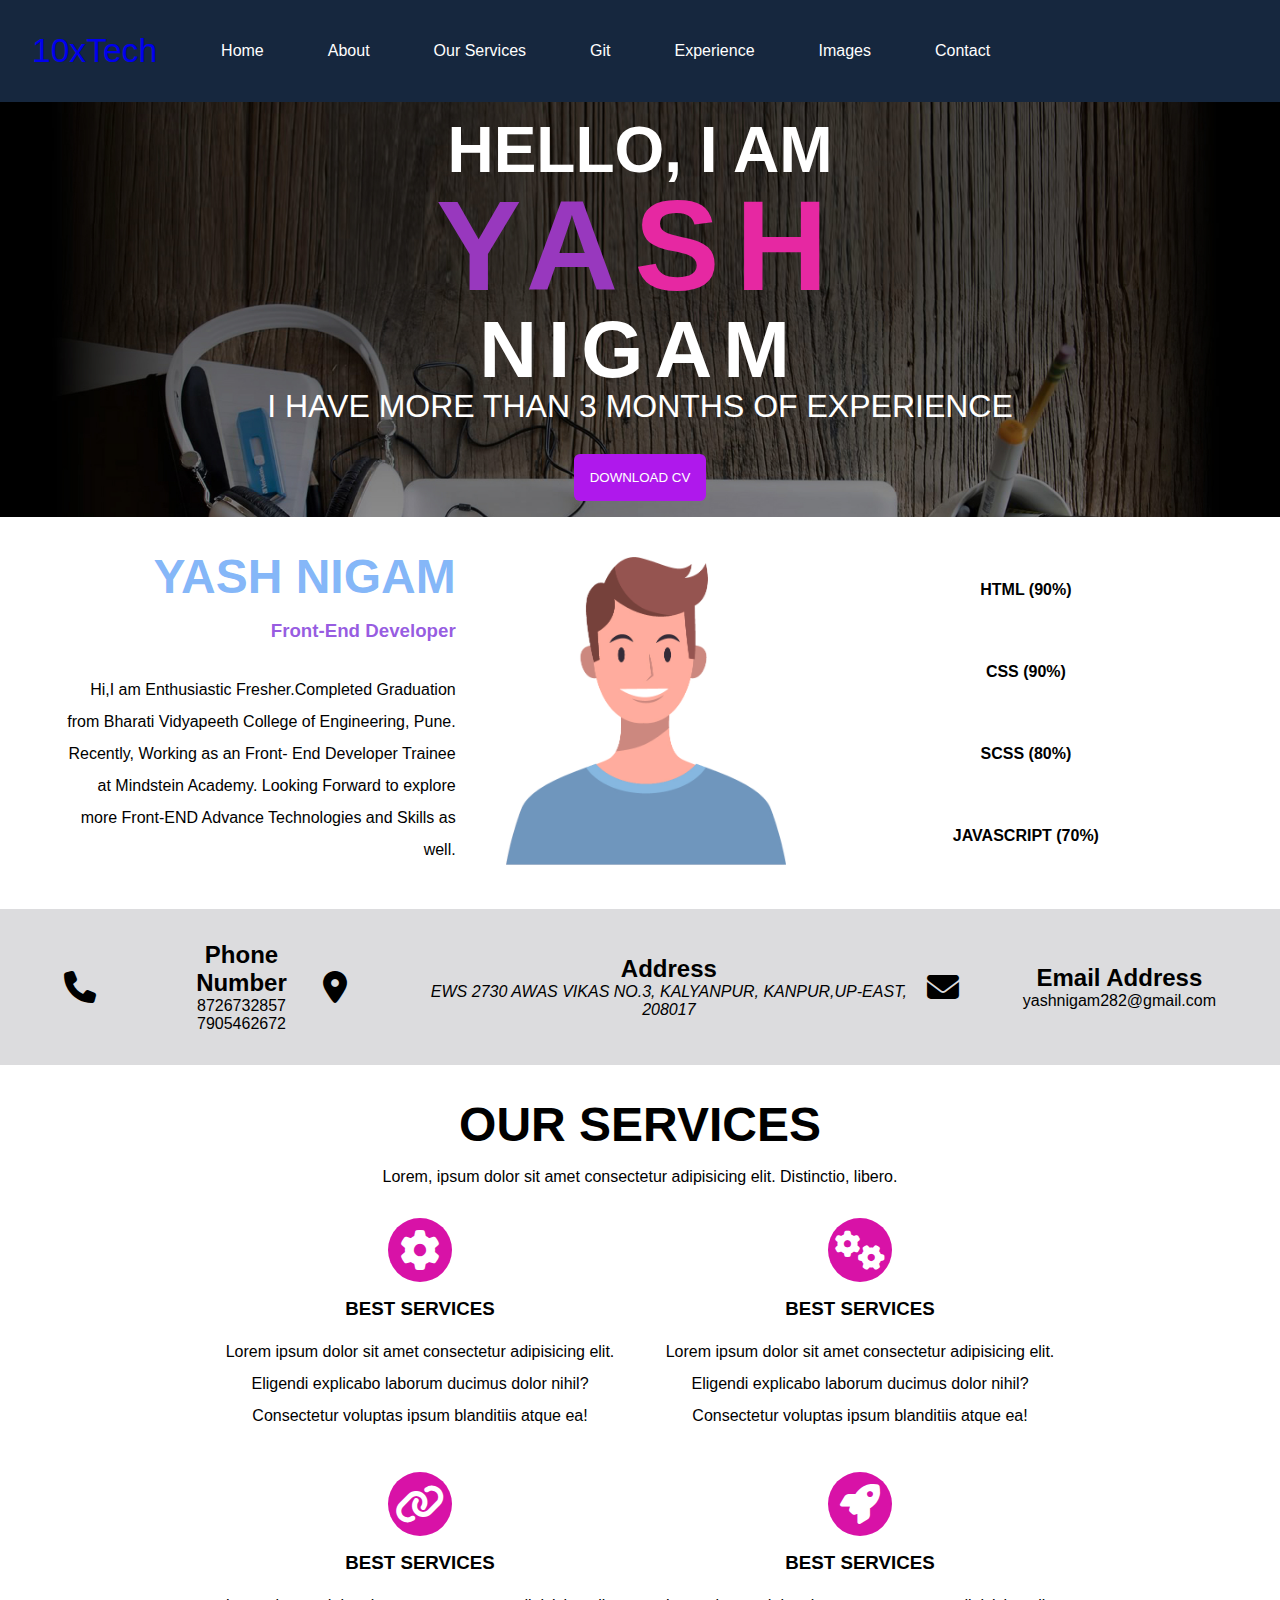
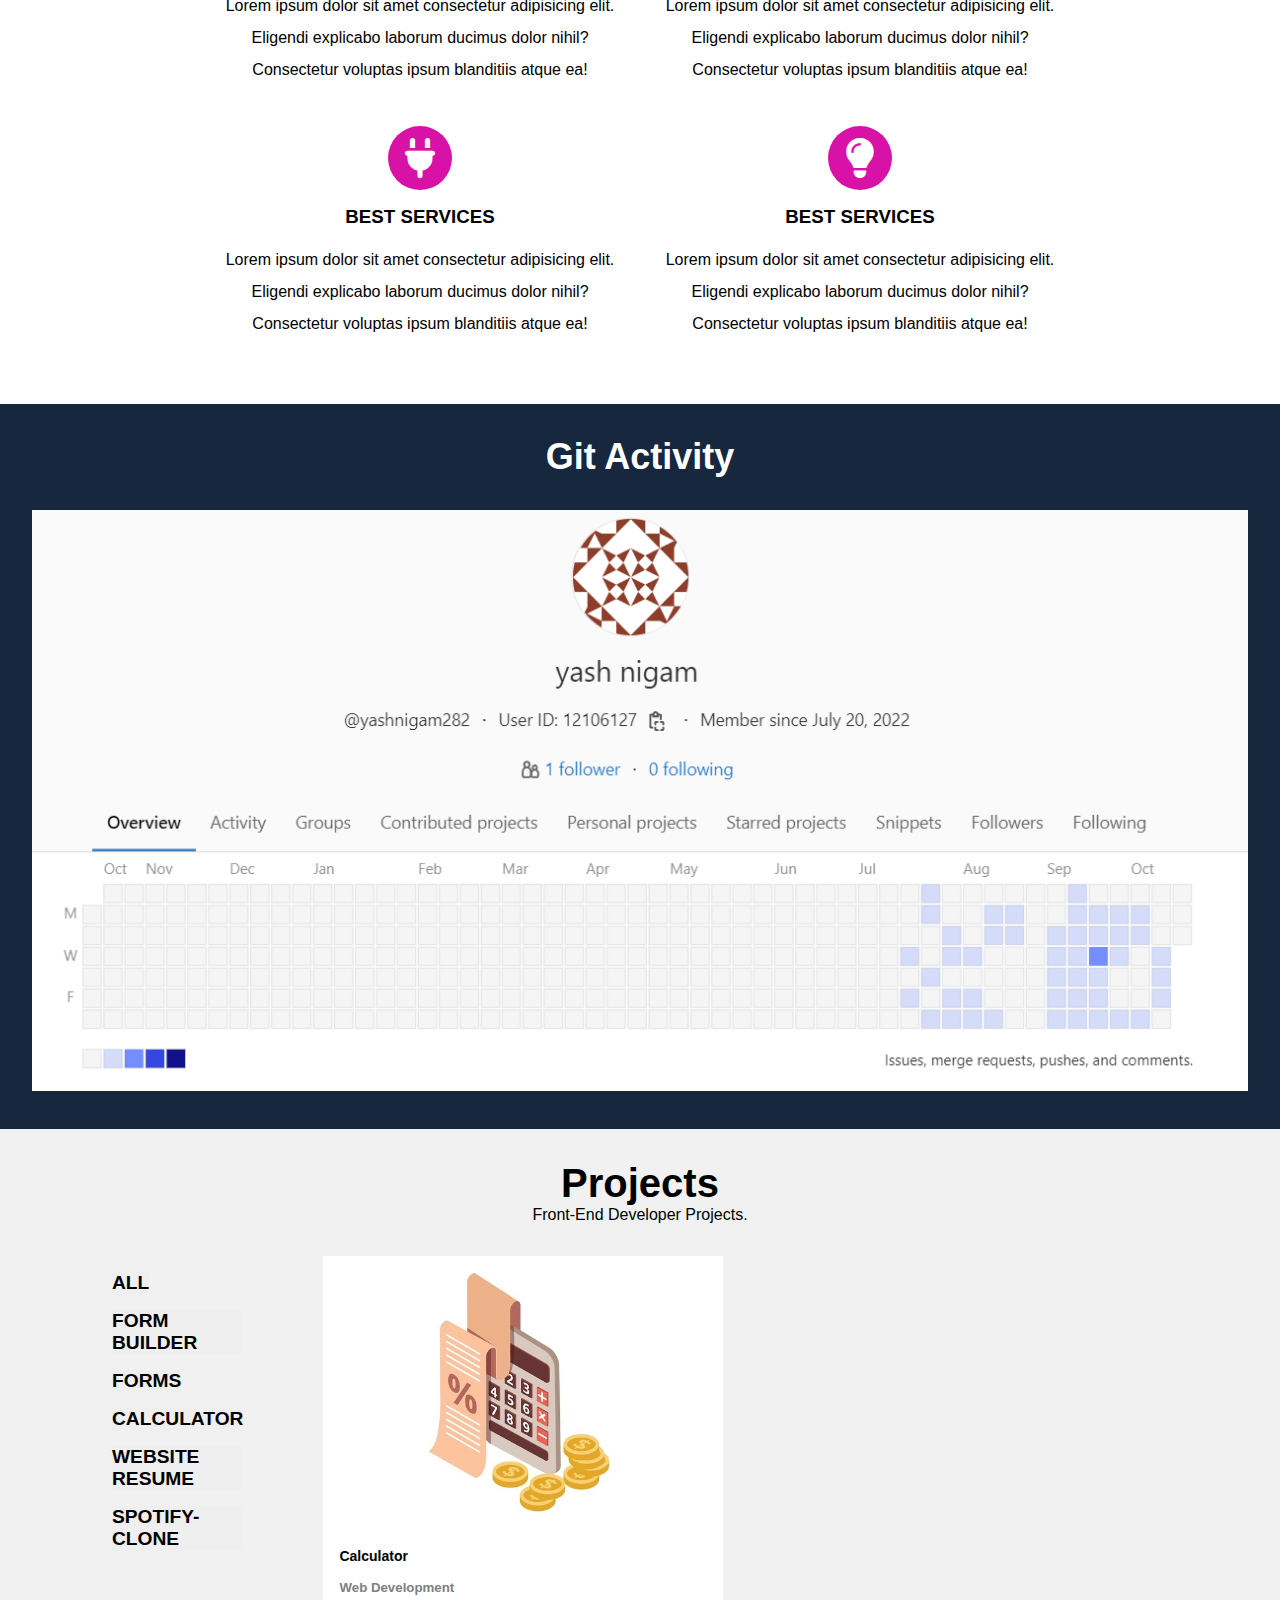
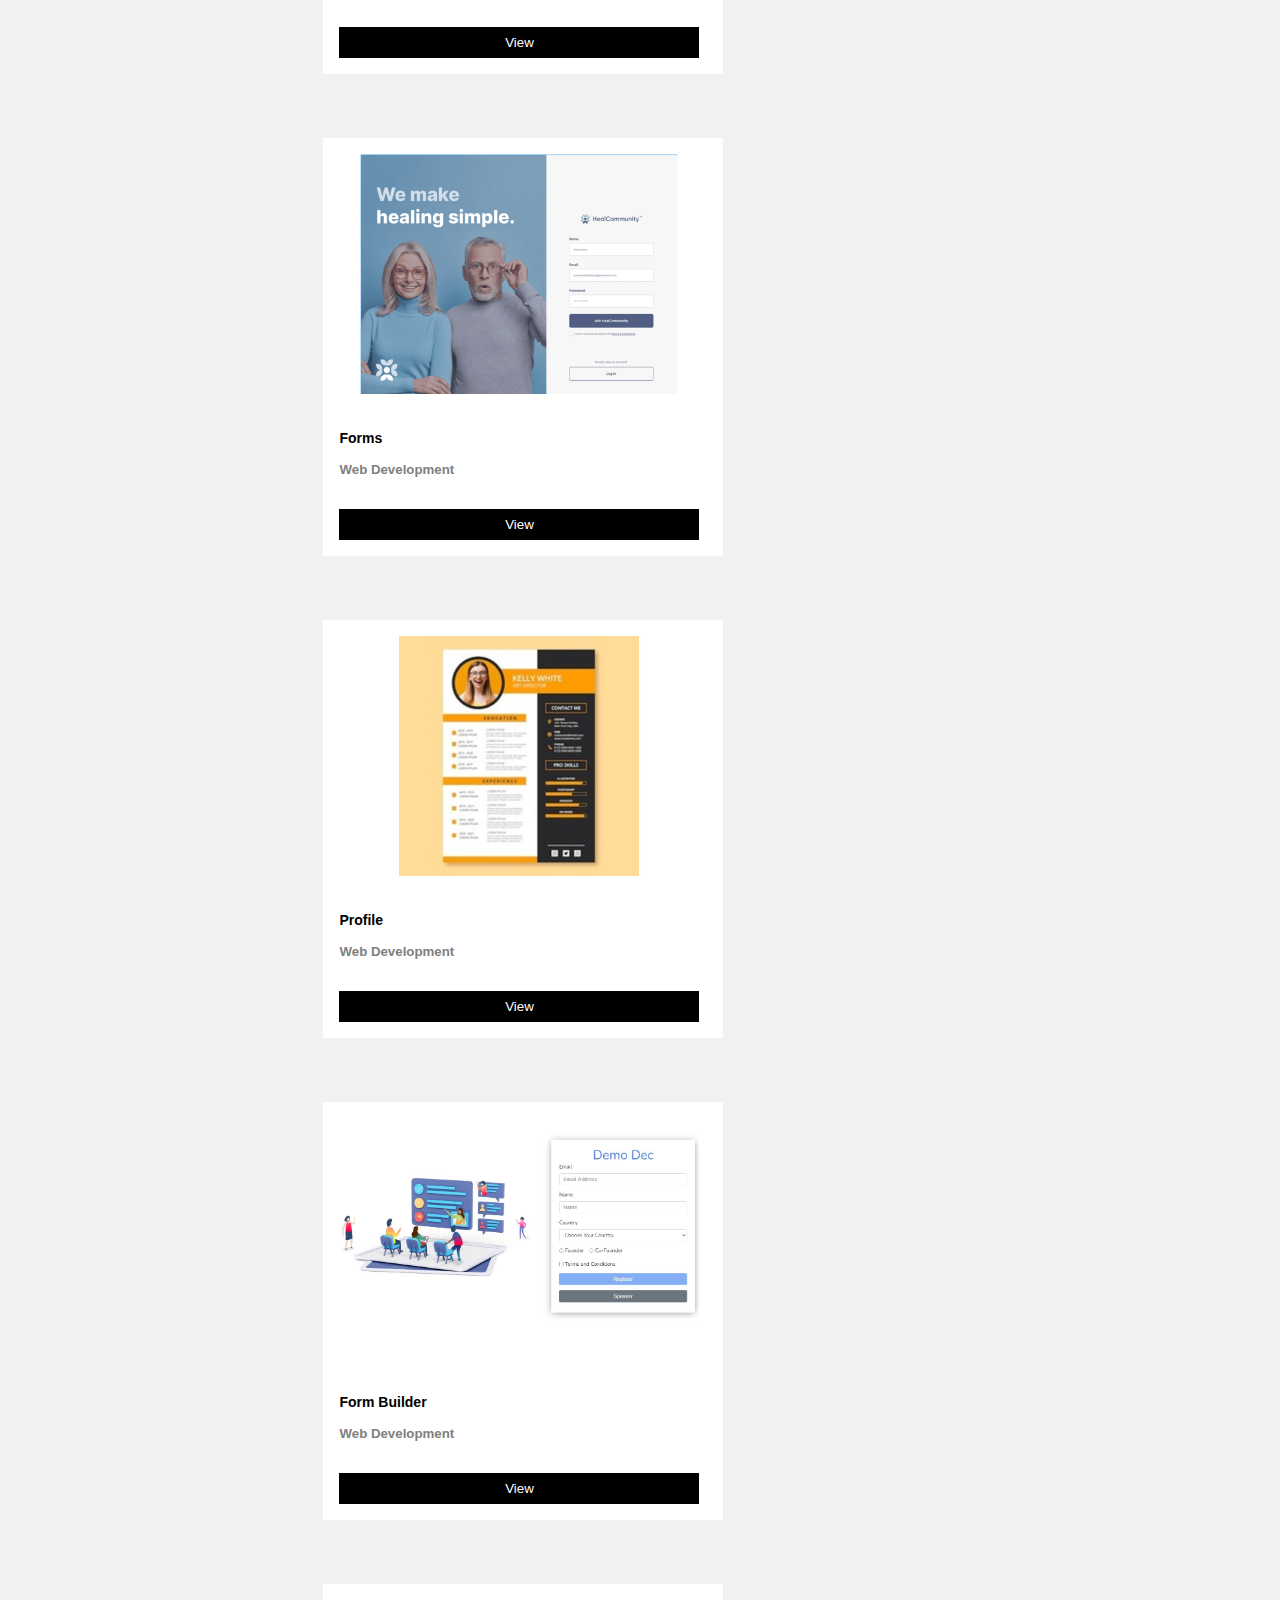
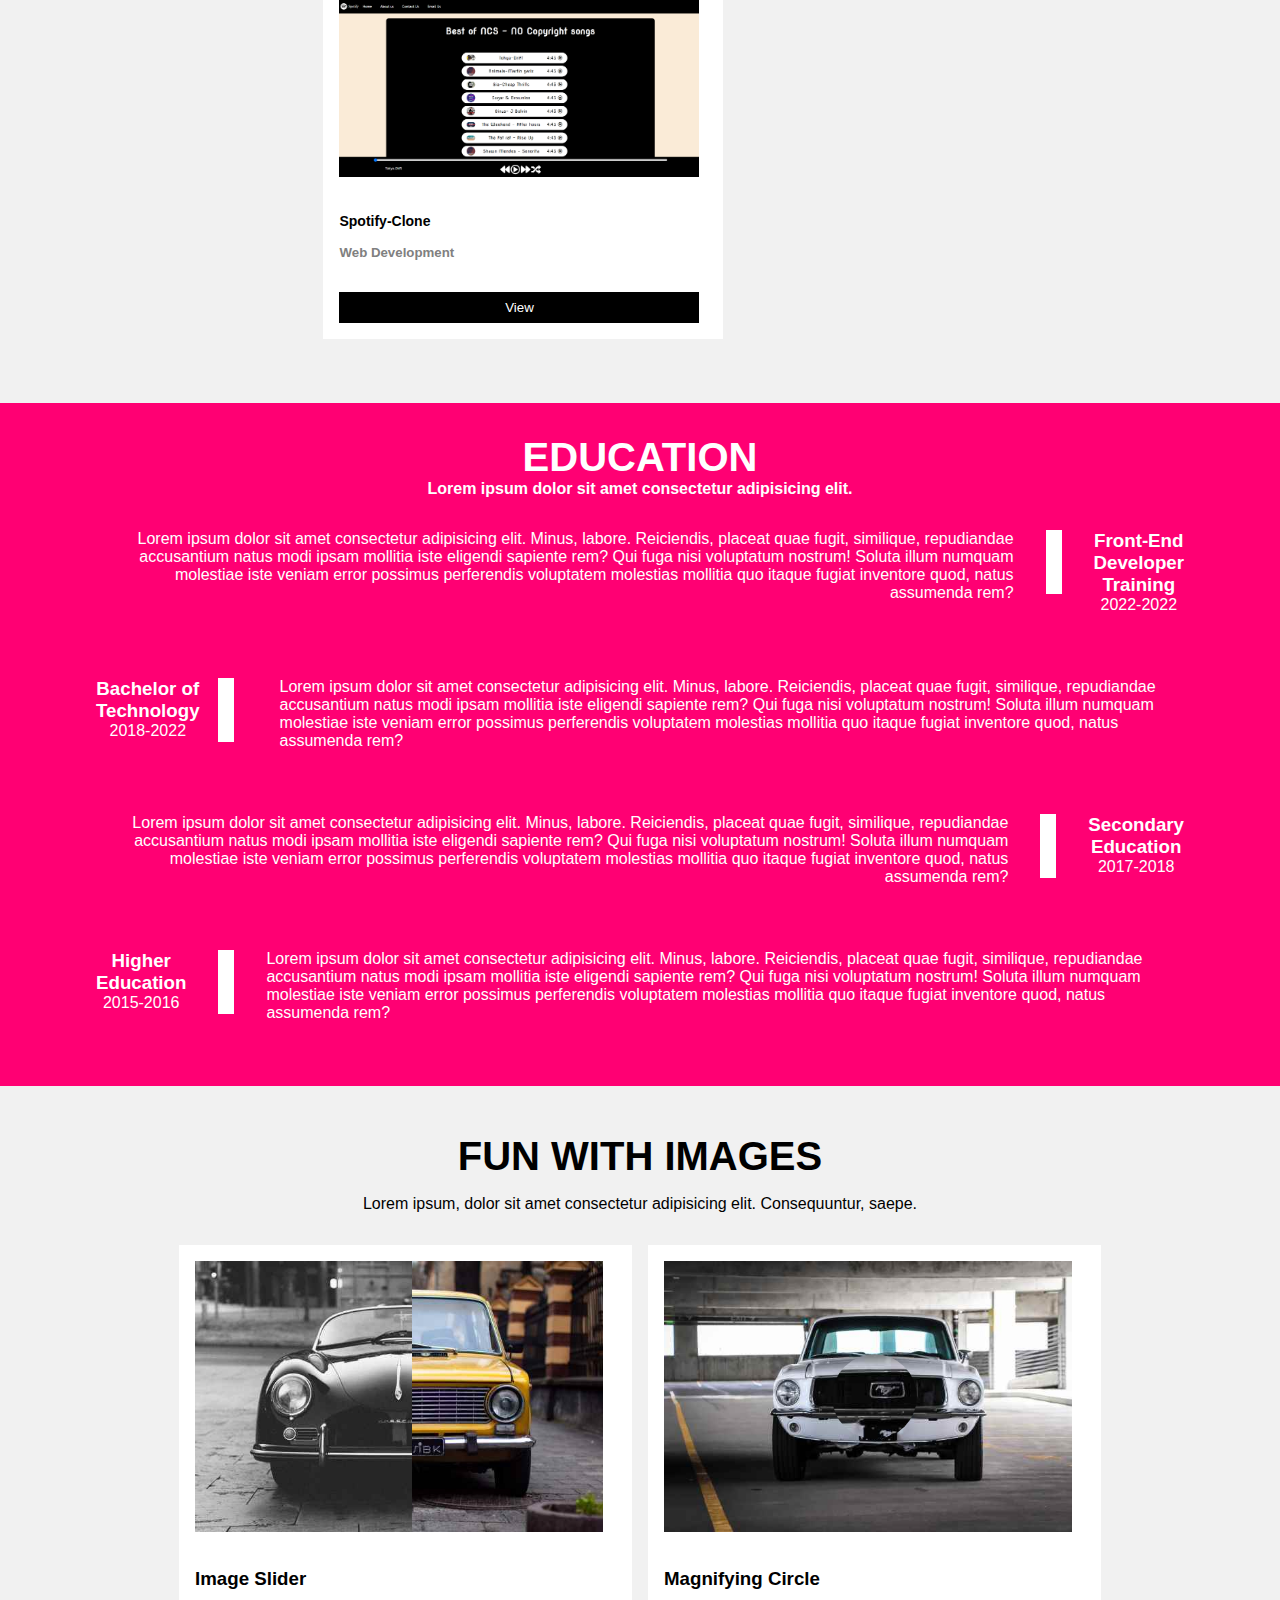
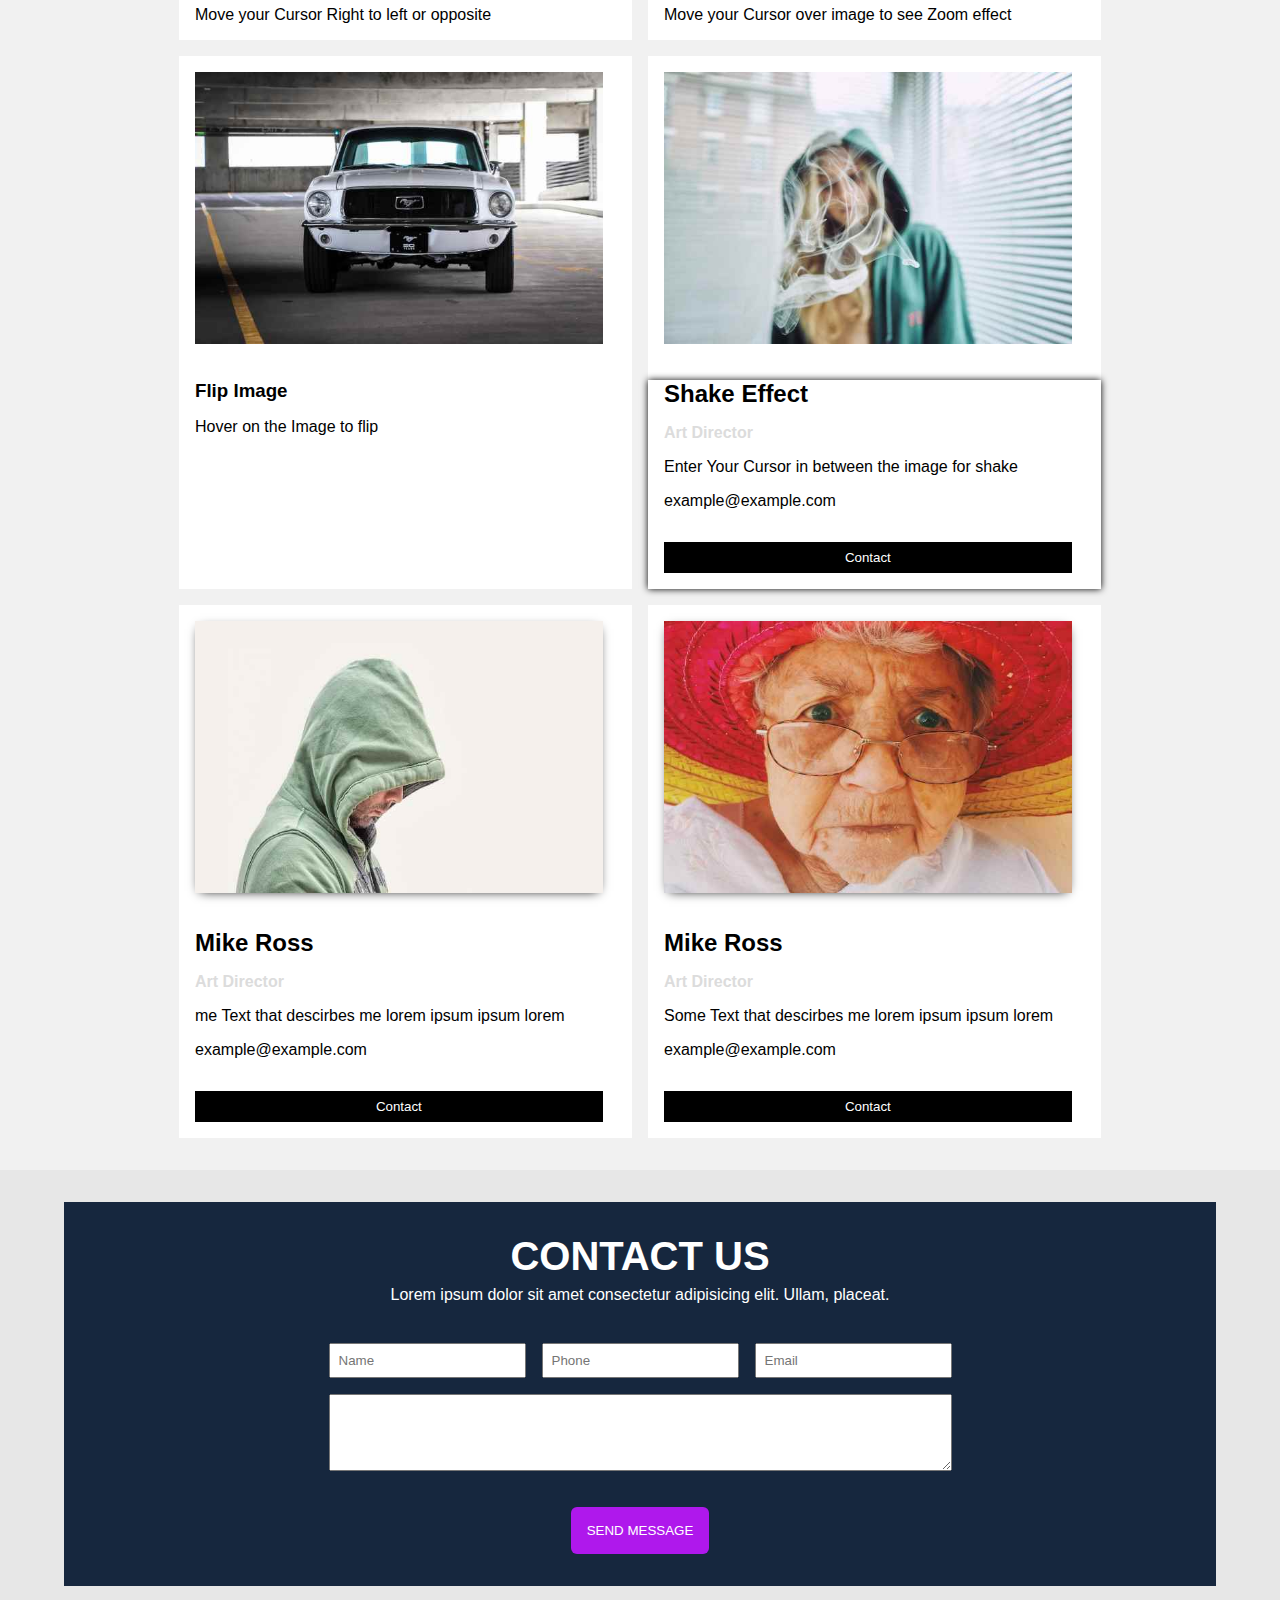
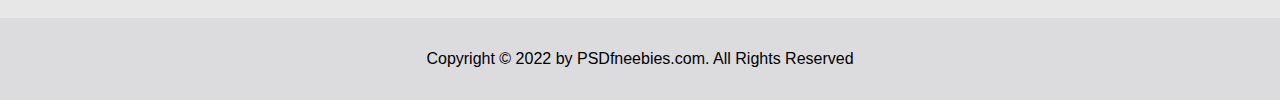
==== index.html @ bce10148 "Final deploy project" ====
<!DOCTYPE html>
<html lang="en">

<head>
    <meta charset="UTF-8">
    <meta http-equiv="X-UA-Compatible" content="IE=edge">
    <meta name="viewport" content="width=device-width, initial-scale=1.0">
    <link rel="stylesheet" href="https://cdnjs.cloudflare.com/ajax/libs/font-awesome/6.2.0/css/all.min.css">
    <link rel="stylesheet" href="style/style.css">
    <title>Portfolio</title>
</head>

<body>
    <div class="container">
        <header>
            <nav>
                <div class="logo">
                    <a href="#" class="nav-logo">
                        10xTech
                    </a>
                </div>
                <div class="links">
                    <ul>
                        <li> <a href="#main__cover" class="nav-links" target="_self">Home</a></li>
                        <li> <a href="#portfolio" class="nav-links" target="_self">About</a></li>
                        <li><a href="#porfolio__services" class="nav-links" target="_self">Our Services</a></li>
                        <li><a href="#portfolio__port" class="nav-links" target="_self">Git</a></li>
                        <li><a href="#portfolio__experience" class="nav-links" target="_self">Experience</a></li>
                        <li><a href="#portfolio__blog" class="nav-links" target="_self">Images</a></li>
                        <li><a href="#contact" class="nav-links" target="_self">Contact</a></li>
                    </ul>
                </div>

                <div class="ham__burg">
                    <i class="fa-solid fa-bars" id="barsss"></i>
                    <i class="fa-solid fa-xmark" id="cross"></i>
                </div>
            </nav>

        </header>
        <main>
            <section class="main__cover" id="main__cover">
                <div class="cover__heading">
                    <h3>HELLO, I AM </h3>
                    <h1>
                        <span> YASH</span><br>
                        NIGAM
                    </h1>
                    <span class="intro"> I HAVE MORE THAN 3 MONTHS OF EXPERIENCE</span>
                    <input type="button" value="DOWNLOAD CV">
                </div>
            </section>
            <section class="portfolio container" id="portfolio">
                <div class="portfolio__intro">
                    <h2>YASH NIGAM</h2>
                    <h3>Front-End Developer</h3>
                    <p>Hi,I am Enthusiastic Fresher.Completed Graduation from Bharati Vidyapeeth College of Engineering,
                        Pune. Recently, Working as an Front- End Developer Trainee at Mindstein Academy. Looking Forward
                        to explore more Front-END Advance Technologies and Skills as well.</p>
                </div>
                <div class="portfolio__profile-img">
                    <picture>
                        <img src="assets/profile_avatar 3.jpg" alt="profile-img">
                    </picture>
                </div>
                <div class="portfolio__skills">
                    <div class="skills">
                        <div class="skill-sec">
                            <h4>HTML (90%)</h4>
                            <div class="seek-bars bar"></div>
                        </div>
                        <div class="skill-sec">
                            <h4>CSS (90%)</h4>
                            <div class="seek-bars bar"></div>
                        </div>
                        <div class="skill-sec">
                            <h4>SCSS (80%)</h4>
                            <div class="seek-bars bar eighty"></div>
                        </div>
                        <div class="skill-sec">
                            <h4>JAVASCRIPT (70%)</h4>
                            <div class="seek-bars bar seventy"></div>
                        </div>
                    </div>
                </div>
            </section>
            <section class="portfolio__contact-details container" id="contact">
                <div class="contact__phone">
                    <div><i class="fa-solid fa-phone"></i></div>
                    <div>
                        <h2>Phone Number</h2>
                        <div>8726732857 <br>
                            7905462672</div>
                    </div>
                </div>
                <div class="contact__address">
                    <div> <i class="fa-solid fa-location-dot"></i></div>
                    <div>
                        <h2>Address</h2>
                        <Address>EWS 2730 AWAS VIKAS NO.3, KALYANPUR, KANPUR,UP-EAST, 208017 </Address>
                    </div>
                </div>
                <div class="contact__email">
                    <div><i class="fa-solid fa-envelope"></i></div>
                    <div>
                        <h2>Email Address</h2>
                        <span> yashnigam282@gmail.com</span>
                    </div>
                </div>
            </section>
            <section class="porfolio__services container" id="porfolio__services">
                <div class="services__title">
                    <h1>OUR SERVICES</h1>
                    <h4>Lorem, ipsum dolor sit amet consectetur adipisicing elit. Distinctio, libero.</h4>
                </div>
                <div class="services">
                    <div class="services-icons">
                        <div class="icon"><i class="fa-solid fa-gear"></i></div>
                        <h3>BEST SERVICES</h3>
                        <p>Lorem ipsum dolor sit amet consectetur adipisicing elit. Eligendi explicabo laborum ducimus
                            dolor nihil? Consectetur voluptas ipsum blanditiis atque ea!</p>
                    </div>
                    <div class="services-icons">
                        <div class="icon"><i class="fa-solid fa-gears"></i></div>
                        <h3>BEST SERVICES</h3>
                        <p>Lorem ipsum dolor sit amet consectetur adipisicing elit. Eligendi explicabo laborum ducimus
                            dolor nihil? Consectetur voluptas ipsum blanditiis atque ea!</p>
                    </div>
                    <div class="services-icons">
                        <div class="icon"><i class="fa-solid fa-link"></i></div>
                        <h3>BEST SERVICES</h3>
                        <p>Lorem ipsum dolor sit amet consectetur adipisicing elit. Eligendi explicabo laborum ducimus
                            dolor nihil? Consectetur voluptas ipsum blanditiis atque ea!</p>
                    </div>
                    <div class="services-icons">
                        <div class="icon"><i class="fa-solid fa-rocket"></i></div>
                        <h3>BEST SERVICES</h3>
                        <p>Lorem ipsum dolor sit amet consectetur adipisicing elit. Eligendi explicabo laborum ducimus
                            dolor nihil? Consectetur voluptas ipsum blanditiis atque ea!</p>
                    </div>
                    <div class="services-icons">
                        <div class="icon"><i class="fa-solid fa-plug"></i></div>
                        <h3>BEST SERVICES</h3>
                        <p>Lorem ipsum dolor sit amet consectetur adipisicing elit. Eligendi explicabo laborum ducimus
                            dolor nihil? Consectetur voluptas ipsum blanditiis atque ea!</p>
                    </div>
                    <div class="services-icons">
                        <div class="icon"><i class="fa-solid fa-lightbulb"></i></div>
                        <h3>BEST SERVICES</h3>
                        <p>Lorem ipsum dolor sit amet consectetur adipisicing elit. Eligendi explicabo laborum ducimus
                            dolor nihil? Consectetur voluptas ipsum blanditiis atque ea!</p>
                    </div>
                </div>
            </section>
            <section class="portfolio__git-activity">
                <div class="testimonials-image">
                    <div class="testimonials-heading">
                        <h2>Git Activity</h2>
                        <picture>
                            <img src="assets/git status.png" alt="git-status">
                        </picture>
                    </div>
                </div>
            </section>
            <section class="portfolio__project container" id="portfolio__port">
                <h2>Projects</h2>
                <h4>Front-End Developer Projects.</h4>
                <div class="project-menu">
                    <div class="project__menu-item">
                        <ul>
                            <li class="all-cards"><button>ALL</button></li>
                            <li class="form-builder-cards"><button>FORM BUILDER</button> </li>
                            <li class="form-cards"><button>FORMS</button></li>
                            <li class="calci-cards"><button>CALCULATOR</button></li>
                            <li class="resume-cards"><button>WEBSITE RESUME</button></li>
                            <li class="clone"><button>SPOTIFY-CLONE</button></li>
                        </ul>
                    </div>
                    <div class="project-cards">
                        <div class="project__card calci">
                            <picture>
                                <img src="assets/calc.jpeg" alt="Calculator-project">
                            </picture>
                            <h2>Calculator</h2>
                            <h5>Web Development</h5>
                            <a href="calci/index.html"><button>View</button></a>
                        </div>
                        <div class="project__card x-from">
                            <picture>
                                <img src="assets/forms.png" alt="Forms-project">
                            </picture>
                            <h2>Forms</h2>
                            <h5>Web Development</h5>
                            <a href="x-form/index.html"><button>View</button></a>
                        </div>
                        <div class="project__card resumeWeb">
                            <picture>
                                <img src="assets/profile.jpeg" alt="Website-Resume">
                            </picture>
                            <h2>Profile</h2>
                            <h5>Web Development</h5>
                            <a href="x-profile/index.html"><button>View</button></a>
                        </div>
                        <div class="project__card builder">
                            <picture>
                                <img src="assets/form builder.jpg" alt="Form-Builder_API">
                            </picture>
                            <h2>Form Builder</h2>
                            <h5>Web Development</h5>
                            <a href="x-form-builder/index.html"><button>View</button></a>
                        </div>
                        <div class="project__card clonePlyr">
                            <picture>
                                <img src="assets/clone.png" alt="Spotify-Clone">
                            </picture>
                            <h2>Spotify-Clone</h2>
                            <h5>Web Development</h5>
                            <a href="spotify-clone/index.html"><button>View</button></a>
                        </div>
                    </div>
                </div>
            </section>
            <section class="portfolio__experience container" id="portfolio__experience">
                <div class="experience-title">
                    <h2>EDUCATION</h2>
                    <h4>Lorem ipsum dolor sit amet consectetur adipisicing elit.</h4>
                </div>
                <div class="personal-advisor">
                    <div class="advisor new">
                        <div class="advisor__title two">
                            <h3>Front-End Developer Training</h3>
                            <span>2022-2022</span>
                        </div>
                        <div class="advisor__detail-new">
                            <p>Lorem ipsum dolor sit amet consectetur adipisicing elit. Minus, labore. Reiciendis,
                                placeat quae fugit, similique, repudiandae accusantium natus modi ipsam mollitia iste
                                eligendi sapiente rem? Qui fuga nisi voluptatum nostrum! Soluta illum numquam molestiae
                                iste veniam error possimus perferendis voluptatem molestias mollitia quo itaque fugiat
                                inventore quod, natus assumenda rem?</p>
                        </div>
                    </div>
                    <div class="advisor">
                        <div class="advisor__title">
                            <h3>Bachelor of Technology</h3>
                            <span>2018-2022</span>
                        </div>
                        <div class="advisor__detail">
                            <p>Lorem ipsum dolor sit amet consectetur adipisicing elit. Minus, labore. Reiciendis,
                                placeat quae fugit, similique, repudiandae accusantium natus modi ipsam mollitia iste
                                eligendi sapiente rem? Qui fuga nisi voluptatum nostrum! Soluta illum numquam molestiae
                                iste veniam error possimus perferendis voluptatem molestias mollitia quo itaque fugiat
                                inventore quod, natus assumenda rem?</p>
                        </div>
                    </div>
                    <div class="advisor new">
                        <div class="advisor__title two">
                            <h3>Secondary Education</h3>
                            <span>2017-2018</span>
                        </div>
                        <div class="advisor__detail-new ">
                            <p>Lorem ipsum dolor sit amet consectetur adipisicing elit. Minus, labore. Reiciendis,
                                placeat quae fugit, similique, repudiandae accusantium natus modi ipsam mollitia iste
                                eligendi sapiente rem? Qui fuga nisi voluptatum nostrum! Soluta illum numquam molestiae
                                iste veniam error possimus perferendis voluptatem molestias mollitia quo itaque fugiat
                                inventore quod, natus assumenda rem?</p>
                        </div>
                    </div>
                    <div class="advisor">
                        <div class="advisor__title">
                            <h3>Higher Education</h3>
                            <span>2015-2016</span>
                        </div>
                        <div class="advisor__detail">
                            <p>Lorem ipsum dolor sit amet consectetur adipisicing elit. Minus, labore. Reiciendis,
                                placeat quae fugit, similique, repudiandae accusantium natus modi ipsam mollitia iste
                                eligendi sapiente rem? Qui fuga nisi voluptatum nostrum! Soluta illum numquam molestiae
                                iste veniam error possimus perferendis voluptatem molestias mollitia quo itaque fugiat
                                inventore quod, natus assumenda rem?</p>
                        </div>
                    </div>

                </div>
            </section>
            <section class="portfolio__images container" id="portfolio__blog">
                <div class="images-heading">
                    <h2>FUN WITH IMAGES</h1>
                        <span>Lorem ipsum, dolor sit amet consectetur adipisicing elit. Consequuntur, saepe.</span>
                </div>
                <div class="portfolio-cards">
                    <div class="portfolio-card ecommerce-card sliding_div fun-image">
                        <div class="sliding-bg-img">
                            <img src="assets/ecommerce1.jpg" alt="Clothing-images" class="img_configure">
                        </div>
                        <div class="sliding_image">
                            <img src="assets/ecommerce3.jpg" alt="sliding-image" class="img_configure">
                        </div>
                        <!-- <div class="sliding-circle"></div> -->
                        <h3>Image Slider</h3>
                        <p>Move your Cursor Right to left or opposite</p>
                    </div>
                    <div class="card ecommerce-card fun-image">
                        <div class="magnifier_image">
                            <img src="assets/ecommerce2.jpg" alt="Clothing-images" class="img_configure non-magnified">
                            <img src="assets/ecommerce2.jpg" alt="magnifier_image" id="maginfied">
                        </div>
                        <h3>Magnifying Circle</h3>
                        <p>Move your Cursor over image to see Zoom effect</p>
                    </div>
                    <div class="card ecommerce-card flip-card fun-image">
                        <div class="flip-wrp">
                            <div class="flip-box">
                                <div class="flip-front-side">
                                    <img src="assets/ecommerce2.jpg" alt="Fashion Image" class="img_configure">
                                </div>
                                <div class="flip-back-side">
                                    <h3>Fashion</h3>
                                    <p>Lorem ipsum dolor </p>
                                </div>
                            </div>
                        </div>
                        <h3>Flip Image</h3>
                        <p>Hover on the Image to flip</p>
                    </div>
                    <div class="card app-card fun-image">
                        <img src="assets/apps1.jpg" alt="Art-Direct-images" class="img_configure " id="shake_img">
                        <div class="shake_effect">
                            <h2>Shake Effect</h2>
                            <h4>Art Director</h4>
                            <p>Enter Your Cursor in between the image for shake</p>
                            <p>example@example.com</p>
                            <button class=" card_btn">Contact</button>
                        </div>
                    </div>
                    <div class="cards app-card fun-image">
                        <img src="assets/apps2.jpg" alt="Art-Direct-images" class="img_configure box_shadow_image"
                            id="men_hover">
                        <div class="app-card-details">
                            <h2>Mike Ross</h2>
                            <h4>Art Director</h4>
                            <p>me Text that descirbes me lorem ipsum ipsum lorem</p>
                            <p>example@example.com</p>
                            <button class=" card_btn">Contact</button>
                        </div>
                    </div>
                    <div class="cards app-card3 app-card fun-image">
                        <div class="slider">
                            <p>Hello world</p>
                        </div>
                        <img src="assets/apps3.jpg" alt="Art-Direct-images"
                            class="img_configure box_shadow_image newAnima">
                        <div class="app-card-details">
                            <h2>Mike Ross</h2>
                            <h4>Art Director</h4>
                            <p>Some Text that descirbes me lorem ipsum ipsum lorem</p>
                            <p>example@example.com</p>
                            <button class=" card_btn">Contact</button>
                        </div>
                    </div>
                </div>
            </section>
            <section class="portfolio__contact container">
                <div class="contact__details">
                    <div class="contact-form">
                        <h2>CONTACT US</h2>
                        <span>Lorem ipsum dolor sit amet consectetur adipisicing elit. Ullam, placeat.</span>
                    </div>
                    <div class="form">
                        <form action="">
                            <div class="form__input">
                                <input type="name" placeholder="Name">
                                <input type="number" placeholder="Phone ">
                                <input type="email" placeholder="Email">
                            </div>
                            <textarea rows="5"></textarea>

                        </form>


                    </div>
                    <input type="button" value="SEND MESSAGE" class="btn-message">
                </div>
            </section>
        </main>
        <footer>
            <span>Copyright &#169; 2022 by PSDfneebies.com. All Rights Reserved</span>
        </footer>
    </div>
    <script src="script/main.js"></script>
</body>

</html>
---- style/style.css ----
* {
  margin: 0;
  padding: 0;
  font-family: "Segoe UI", Tahoma, Geneva, Verdana, sans-serif;
  scroll-behavior: smooth;
  box-sizing: border-box;
}

.container {
  max-width: 100%;
}
.container header {
  position: -webkit-sticky;
  position: sticky;
  top: 0;
  z-index: 1;
}
.container header nav {
  display: flex;
  background-color: #16273e;
  align-items: center;
}
.container header nav .logo {
  padding: 2rem;
}
.container header nav .nav-logo {
  text-decoration: none;
  font-size: 2.1rem;
}
.container header nav .links ul {
  display: flex;
  flex-direction: row;
}
.container header nav .links ul li {
  list-style: none;
  padding: 2rem;
}
.container header nav .nav-links {
  color: white;
  text-decoration: none;
}
.container header nav .nav-links:hover {
  color: #d812a7;
}
.container header .ham__burg {
  display: none;
  position: absolute;
  right: 0;
  top: 1rem;
  margin: 1rem;
}
.container header .ham__burg .fa-solid {
  color: white;
  font-size: 2rem;
}
.container header .ham__burg .fa-xmark {
  display: none;
}
@media screen and (max-width: 977px) {
  .container header nav {
    flex-direction: column;
    background-color: #16273e;
  }
  .container header nav .nav-logo {
    display: inline-block;
  }
  .container header nav .links {
    display: none;
  }
  .container header nav .links ul {
    flex-direction: column;
  }
  .container header nav .ham__burg {
    display: block;
  }
}
.container main .container {
  padding: 2rem 4rem;
}
.container main .main__cover {
  background-image: url("../assets/bg-img.jpg");
  background-size: cover;
  max-width: 100%;
  background-repeat: no-repeat;
  display: flex;
  justify-content: center;
  align-items: center;
}
.container main .main__cover .cover__heading {
  padding: 1rem;
  display: flex;
  justify-content: center;
  align-items: center;
  text-align: center;
  flex-direction: column;
  line-height: 1;
}
.container main .main__cover .cover__heading h3 {
  font-size: 4rem;
  color: white;
}
.container main .main__cover .cover__heading h1 {
  font-size: 7rem;
  color: white;
  letter-spacing: 11px;
}
.container main .main__cover .cover__heading h1 span {
  background: linear-gradient(90deg, rgb(152, 56, 190) 45%, rgb(230, 40, 162) 49%);
  -webkit-text-fill-color: transparent;
  -webkit-background-clip: text;
  font-size: 10rem;
  letter-spacing: 1rem;
  color: #ff0073;
}
.container main .main__cover .cover__heading .intro {
  font-size: 2rem;
  color: white;
}
.container main .main__cover .cover__heading input {
  margin-top: 2rem;
  border: none;
  padding: 1rem;
  background-color: rgb(175, 24, 236);
  color: white;
  border-radius: 6px;
  cursor: pointer;
}
@media screen and (max-width: 1280px) {
  .container main .main__cover .cover__heading h1 {
    font-size: 5rem;
  }
  .container main .main__cover .cover__heading h1 span {
    font-size: 8rem;
  }
}
@media screen and (max-width: 1024px) {
  .container main .main__cover .cover__heading h1 {
    font-size: 4rem;
  }
  .container main .main__cover .cover__heading h1 span {
    font-size: 5rem;
  }
  .container main .main__cover .cover__heading h3 {
    font-size: 3rem;
  }
}
@media screen and (max-width: 540px) {
  .container main .main__cover .cover__heading h3,
.container main .main__cover .cover__heading .intro,
.container main .main__cover .cover__heading h1 span,
.container main .main__cover .cover__heading h1 {
    font-size: 0.9rem;
  }
  .container main .main__cover .cover__heading input {
    padding: 0.5rem;
    font-size: 12px;
  }
}
.container main .portfolio {
  display: flex;
}
.container main .portfolio .portfolio__intro {
  text-align: end;
  width: 34%;
}
.container main .portfolio .portfolio__intro h2 {
  font-size: 3rem;
  color: rgba(12, 111, 241, 0.5215686275);
}
.container main .portfolio .portfolio__intro h3 {
  margin-top: 1rem;
  color: rgba(106, 19, 212, 0.7058823529);
}
.container main .portfolio .portfolio__intro p {
  margin-top: 2rem;
  line-height: 32px;
}
.container main .portfolio .portfolio__profile-img {
  width: 33%;
  display: flex;
  justify-content: center;
  align-items: center;
}
.container main .portfolio .portfolio__profile-img img {
  max-width: 280px;
}
.container main .portfolio .portfolio__skills {
  text-align: center;
  width: 33%;
}
.container main .portfolio .portfolio__skills .skills {
  position: relative;
  display: flex;
  justify-content: center;
  align-items: center;
  flex-direction: column;
}
.container main .portfolio .portfolio__skills .skills .skill-sec {
  margin: 2rem;
}
.container main .portfolio .portfolio__skills .skills .skill-sec h4 {
  list-style: none;
}
.container main .portfolio .portfolio__skills .skills .skill-sec .seek-bars {
  position: absolute;
  left: 25%;
  width: 50%;
  height: 1rem;
  background-color: #ff0073;
  border-radius: 20px;
  -webkit-animation: progress 1s ease-in-out forwards;
          animation: progress 1s ease-in-out forwards;
  opacity: 0;
}
.container main .portfolio .portfolio__skills .skills .skill-sec .seek-bars .bar {
  top: 20%;
  left: 25%;
}
.container main .portfolio .portfolio__skills .skills .skill-sec .seek-bars::after {
  content: "";
  width: 15%;
  position: absolute;
  right: 0;
  height: 1rem;
  border-radius: 20px;
  background-color: rgba(39, 78, 143, 0.71);
}
.container main .portfolio .portfolio__skills .skills .skill-sec .eighty::after {
  width: 25%;
}
.container main .portfolio .portfolio__skills .skills .skill-sec .seventy::after {
  width: 35%;
}
@-webkit-keyframes progress {
  0% {
    width: 0;
    opacity: 0;
  }
  100% {
    opacity: 1;
  }
}
@keyframes progress {
  0% {
    width: 0;
    opacity: 0;
  }
  100% {
    opacity: 1;
  }
}
.container main .portfolio__contact-details {
  background-color: #dcdcde;
  color: black;
  display: flex;
  justify-content: space-around;
  text-align: center;
}
.container main .portfolio__contact-details i {
  font-size: 2rem;
}
.container main .portfolio__contact-details .contact__phone, .container main .portfolio__contact-details .contact__email, .container main .portfolio__contact-details .contact__address {
  display: flex;
  justify-content: center;
  align-items: center;
  gap: 4rem;
}
.container main .porfolio__services {
  display: flex;
  flex-direction: column;
  text-align: center;
}
.container main .porfolio__services .services__title {
  font-size: 1.5rem;
  font-weight: 600;
}
.container main .porfolio__services .services__title h4 {
  font-size: 1rem;
  margin-top: 1rem;
  font-weight: 100;
}
.container main .porfolio__services .services {
  display: flex;
  flex-wrap: wrap;
  justify-content: center;
  gap: 2.5rem;
  padding: 2rem;
}
.container main .porfolio__services .services .services-icons {
  display: flex;
  justify-content: center;
  align-items: center;
  max-width: 400px;
  flex-direction: column;
  gap: 1rem;
}
.container main .porfolio__services .services .services-icons p {
  line-height: 32px;
}
.container main .porfolio__services .services .services-icons .icon {
  height: 4rem;
  width: 4rem;
  background-color: #d812a7;
  color: white;
  border-radius: 50%;
  display: flex;
  justify-content: center;
  align-items: center;
}
.container main .porfolio__services .services .services-icons .icon i {
  font-size: 2.5rem;
}
.container main .portfolio__git-activity {
  background-color: #16273e;
}
.container main .portfolio__git-activity .testimonials-heading {
  display: flex;
  justify-content: center;
  align-items: center;
  flex-direction: column;
  padding: 2rem;
  font-size: 1.5rem;
  gap: 2rem;
  color: white;
}
.container main .portfolio__git-activity .testimonials-heading picture img {
  width: 100%;
}
.container main .portfolio__project {
  background-color: #f1f1f1;
}
.container main .portfolio__project h2 {
  text-align: center;
  font-size: 2.5rem;
}
.container main .portfolio__project h4 {
  font-weight: 100;
  text-align: center;
}
.container main .portfolio__project .project-menu {
  display: flex;
  padding: 2rem;
  gap: 4rem;
}
.container main .portfolio__project .project-menu .project__menu-item ul {
  text-align: initial;
  list-style: none;
}
.container main .portfolio__project .project-menu .project__menu-item ul li {
  margin: 1rem;
}
.container main .portfolio__project .project-menu .project__menu-item ul li button {
  border: none;
  text-align: initial;
  font-weight: 600;
  font-size: 1.2rem;
}
.container main .portfolio__project .project-menu .project__menu-item ul li button:hover {
  color: #ff0073;
  cursor: pointer;
}
.container main .portfolio__project .project-menu .project-cards {
  display: flex;
  flex-wrap: wrap;
  gap: 4rem;
}
.container main .portfolio__project .project-menu .project-cards .project__card {
  background-color: #fff;
  position: relative;
  max-width: 400px;
}
.container main .portfolio__project .project-menu .project-cards .project__card h2 {
  font-size: 14px;
  text-align: initial;
}
.container main .portfolio__project .project-menu .project-cards .project__card h2,
.container main .portfolio__project .project-menu .project-cards .project__card h5 {
  margin: 1rem;
}
.container main .portfolio__project .project-menu .project-cards .project__card h5 {
  color: grey;
}
.container main .portfolio__project .project-menu .project-cards .project__card button {
  margin: 1rem;
  border: none;
  background-color: black;
  color: #fff;
  padding: 0.5rem;
  width: 90%;
}
.container main .portfolio__project .project-menu .project-cards .project__card picture img {
  max-width: 90%;
  margin: 1rem;
}
.container main .portfolio__experience {
  background-color: #ff0073;
  color: white;
  text-align: center;
}
.container main .portfolio__experience .experience-title h2 {
  font-size: 2.5rem;
}
.container main .portfolio__experience .personal-advisor .new {
  display: flex;
  flex-direction: row-reverse;
}
.container main .portfolio__experience .personal-advisor .advisor {
  display: flex;
  padding: 2rem;
  gap: 5rem;
}
.container main .portfolio__experience .personal-advisor .advisor .advisor__title {
  position: relative;
}
.container main .portfolio__experience .personal-advisor .advisor .advisor__title::after {
  position: absolute;
  content: "";
  width: 1rem;
  height: 4rem;
  background-color: white;
  top: 0;
  left: 7.6rem;
}
.container main .portfolio__experience .personal-advisor .advisor .two::after {
  left: -3rem;
}
.container main .portfolio__experience .personal-advisor .advisor .advisor__detail {
  text-align: initial;
}
.container main .portfolio__experience .personal-advisor .advisor .advisor__detail-new {
  text-align: end;
}
.container main .portfolio__images {
  background-color: #f1f1f1;
  /*************** flip box **********************/
  /*************** flip box end **********************/
}
.container main .portfolio__images .images-heading {
  text-align: center;
}
.container main .portfolio__images .images-heading h2 {
  font-size: 2.5rem;
}
.container main .portfolio__images .images-heading p {
  color: grey;
}
.container main .portfolio__images :root {
  --primary-background: #fff;
  --secondary-background: #3c4761;
  --secondary-background-fallback: rgba(63, 71, 97, 0.9);
  --primary-color: #3c4761;
  --secondary-color: #fff;
  --grey: #f9f9f9;
  --grey-dark: #ddd;
}
.container main .portfolio__images .portfolio-card {
  background-color: #fff;
  position: relative;
}
.container main .portfolio__images .portfolio-cards {
  display: flex;
  flex-wrap: wrap;
  margin-top: 2rem;
  gap: 1rem;
}
.container main .portfolio__images .fun-image {
  max-width: 453px;
}
.container main .portfolio__images .magnifier-glass {
  position: absolute;
  height: 5%;
  width: 2%;
  border: 2px solid black;
  border-radius: 50%;
  top: 0;
}
.container main .portfolio__images .sliding_image {
  position: absolute;
  top: 0rem;
  width: 100%;
  clip: rect(0px, 233px, 300px, 0px);
}
.container main .portfolio__images .sliding-circle {
  content: " ";
  position: absolute;
  background-color: #8178ff;
  height: 10%;
  width: 10%;
  border-radius: 50%;
  cursor: ew-resize;
  top: 32%;
}
.container main .portfolio__images .image_slide {
  position: absolute;
  height: 10%;
  width: 10%;
  border: 2px solid aqua;
  background-color: aqua;
  border-radius: 50%;
  top: 5rem;
  left: 2rem;
}
.container main .portfolio__images .magnifier_image {
  position: relative;
}
.container main .portfolio__images #maginfied {
  position: absolute;
  left: 0;
  width: 100%;
  transform: scale(1.1);
  -webkit-clip-path: circle(10% at 50% 50%);
          clip-path: circle(10% at 50% 50%);
  transition: transform 0.8sec;
  border: 2px solid black;
  top: 0;
}
.container main .portfolio__images #d_effect {
  height: 85%;
}
.container main .portfolio__images .flip-box {
  position: relative;
  transition: transform 0.8s;
}
.container main .portfolio__images .flip-back-side {
  background-color: #3c4761;
  color: #fff;
  position: absolute;
  top: 1rem;
  height: 90%;
  left: 1rem;
  width: 90%;
  text-align: center;
  transition: transform 0.8s;
  visibility: hidden;
}
.container main .portfolio__images .flip-wrp:hover .flip-box {
  transform: rotateY(180deg);
}
.container main .portfolio__images .flip-wrp:hover .flip-box .flip-front-side {
  visibility: hidden;
}
.container main .portfolio__images .flip-wrp:hover .flip-box .flip-back-side {
  transform: rotateY(180deg);
  visibility: visible;
}
.container main .portfolio__images .contact_section {
  display: flex;
  flex-direction: row;
  margin-top: 1rem;
}
.container main .portfolio__images .card .app-card {
  background-color: #fff;
  margin: 1rem;
  margin-left: 0px;
  height: 50%;
}
.container main .portfolio__images .cards {
  background-color: #fff;
}
.container main .portfolio__images .app-card3 {
  background-color: #fff;
  position: relative;
}
.container main .portfolio__images h4 {
  color: gainsboro;
}
.container main .portfolio__images .card_btn {
  border: none;
  background-color: black;
  color: #fff;
  padding: 0.5rem;
  width: 90%;
}
.container main .portfolio__images .shake_effect {
  box-shadow: 0px 0px 7px 0px;
}
.container main .portfolio__images .box_shadow_image {
  box-shadow: 0px 3px 11px -5px;
}
.container main .portfolio__images .slider {
  overflow: hidden;
  width: 100%;
  height: 0;
  background: #3c4761;
  transition: height 5s ease 0s;
  display: flex;
  align-items: center;
  justify-content: center;
  color: #ddd;
  position: absolute;
}
.container main .portfolio__images .app-card3:hover .slider {
  height: 300px;
}
.container main .portfolio__images #shake_img:hover {
  -webkit-animation: shake 0.1s;
          animation: shake 0.1s;
  -webkit-animation-iteration-count: infinite;
          animation-iteration-count: infinite;
}
@-webkit-keyframes shake {
  50% {
    transform: translate(-1px, 5px) rotate(-1deg);
  }
  100% {
    transform: translate(1px, -2px) rotate(-1deg);
  }
}
@keyframes shake {
  50% {
    transform: translate(-1px, 5px) rotate(-1deg);
  }
  100% {
    transform: translate(1px, -2px) rotate(-1deg);
  }
}
.container main .portfolio__images .hidden {
  display: none;
}
.container main .portfolio__images h3, .container main .portfolio__images h2, .container main .portfolio__images p, .container main .portfolio__images h4, .container main .portfolio__images button {
  margin: 1rem;
}
.container main .portfolio__images .filter_buttons button {
  margin-top: 1rem;
  padding: 0.5rem;
  background-color: #ddd;
  color: black;
  border: none;
}
.container main .portfolio__images .apps {
  display: flex;
  flex-direction: row;
  margin-top: 2rem;
}
.container main .portfolio__images .img_configure {
  width: 90%;
  margin: 1rem;
}
.container main .portfolio__images .card {
  background-color: #fff;
  /* position: relative; */
}
@media screen and (max-width: 1496px) {
  .container main .portfolio__images .portfolio-cards {
    justify-content: center;
  }
}
.container main .portfolio__contact {
  text-align: center;
  background-color: #e7e7e7;
}
.container main .portfolio__contact .contact__details {
  background-color: #16273e;
  color: white;
}
.container main .portfolio__contact .contact__details .contact-form {
  padding: 2rem;
}
.container main .portfolio__contact .contact__details .contact-form h2 {
  font-size: 2.5rem;
}
.container main .portfolio__contact .contact__details .contact-form span {
  line-height: 32px;
}
.container main .portfolio__contact .contact__details .form {
  display: flex;
  flex-direction: column;
  justify-content: center;
  align-items: center;
}
.container main .portfolio__contact .contact__details .form form .form__input {
  display: flex;
  flex-direction: row;
  gap: 1rem;
}
.container main .portfolio__contact .contact__details .form form .form__input input {
  padding: 0.5rem;
  width: 100%;
}
.container main .portfolio__contact .contact__details .form textarea {
  margin-top: 1rem;
  width: 100%;
}
.container main .portfolio__contact .contact__details .btn-message {
  margin: 2rem;
  border: none;
  padding: 1rem;
  background-color: rgb(175, 24, 236);
  color: white;
  border-radius: 6px;
  cursor: pointer;
}
@media screen and (max-width: 540px) {
  .container main .portfolio__contact textarea {
    width: 100%;
  }
}
.container footer {
  background-color: #dcdcde;
  padding: 2rem;
  text-align: center;
}

html {
  font-size: 16px;
}
@media screen and (max-width: 820px) {
  html {
    font-size: 10px;
  }
  html .container header nav {
    flex-wrap: wrap !important;
  }
  html .container main .portfolio__contact-details {
    align-items: center;
    flex-direction: column;
    gap: 2rem;
  }
  html .container main .portfolio__project .project-menu {
    flex-direction: column;
    align-items: center;
    margin: 0;
  }
  html .container main .portfolio__project .project-menu .project__menu-item ul {
    display: flex;
    flex-wrap: wrap;
  }
  html .container main .portfolio__project .project-menu .project-cards {
    flex-direction: column;
    align-items: center;
    max-width: 300px;
  }
  html .container main .portfolio {
    flex-direction: column;
    align-items: center;
    margin-top: 0;
  }
  html .container main .portfolio .portfolio__skills {
    padding-top: 0;
  }
  html .container main .portfolio .portfolio__intro {
    padding-top: 0;
    text-align: center;
  }
  html .container main .portfolio__experience .personal-advisor {
    padding: 0;
  }
  html .container main .portfolio__experience .personal-advisor .advisor {
    flex-direction: column;
  }
  html .container main .portfolio__experience .personal-advisor .advisor .advisor__title::after {
    display: none;
  }
  html .container main .portfolio__images .portfolio-cards {
    display: flex;
    justify-content: center;
    text-align: center;
    gap: 2rem;
  }
  html .container main .portfolio__images .portfolio-cards .fun-image {
    max-width: 300px;
  }
  html .container main .portfolio__contact .contact__details .form form .form__input {
    flex-direction: column;
  }
}/*# sourceMappingURL=style.css.map */
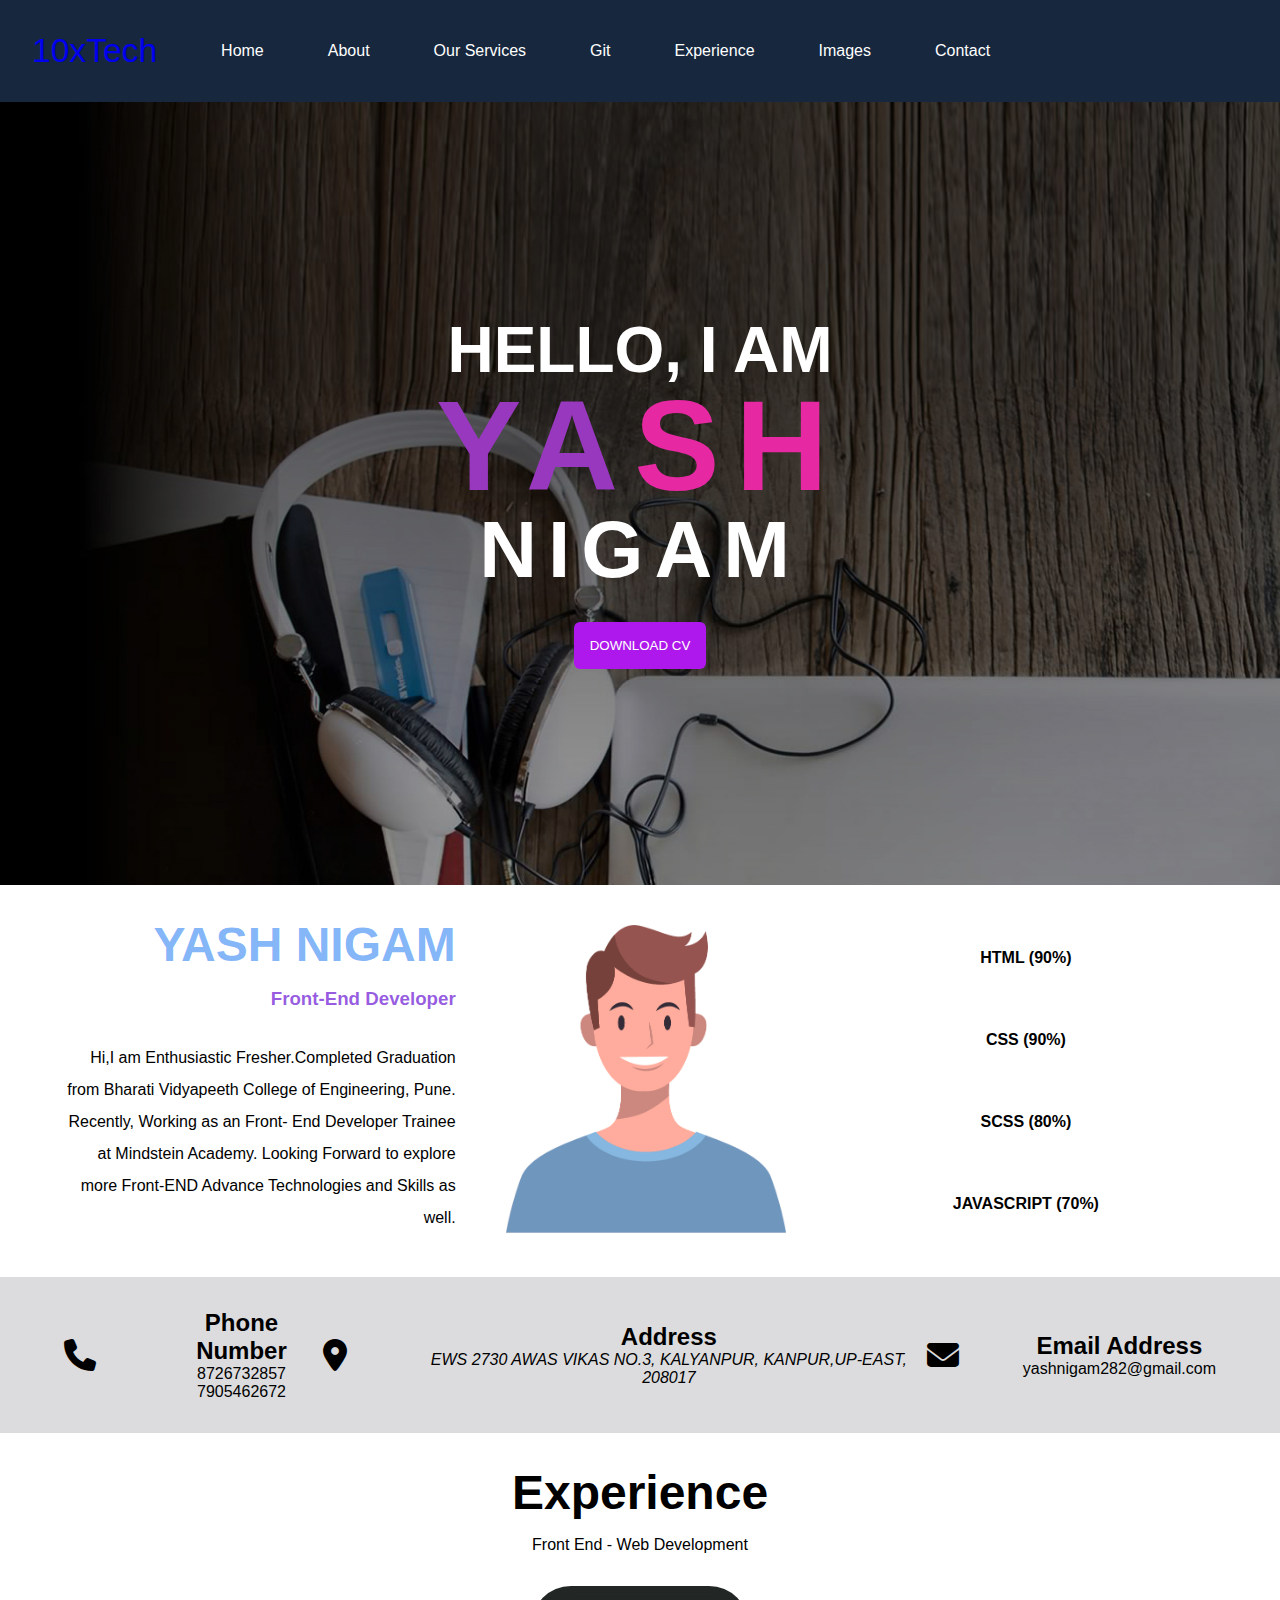
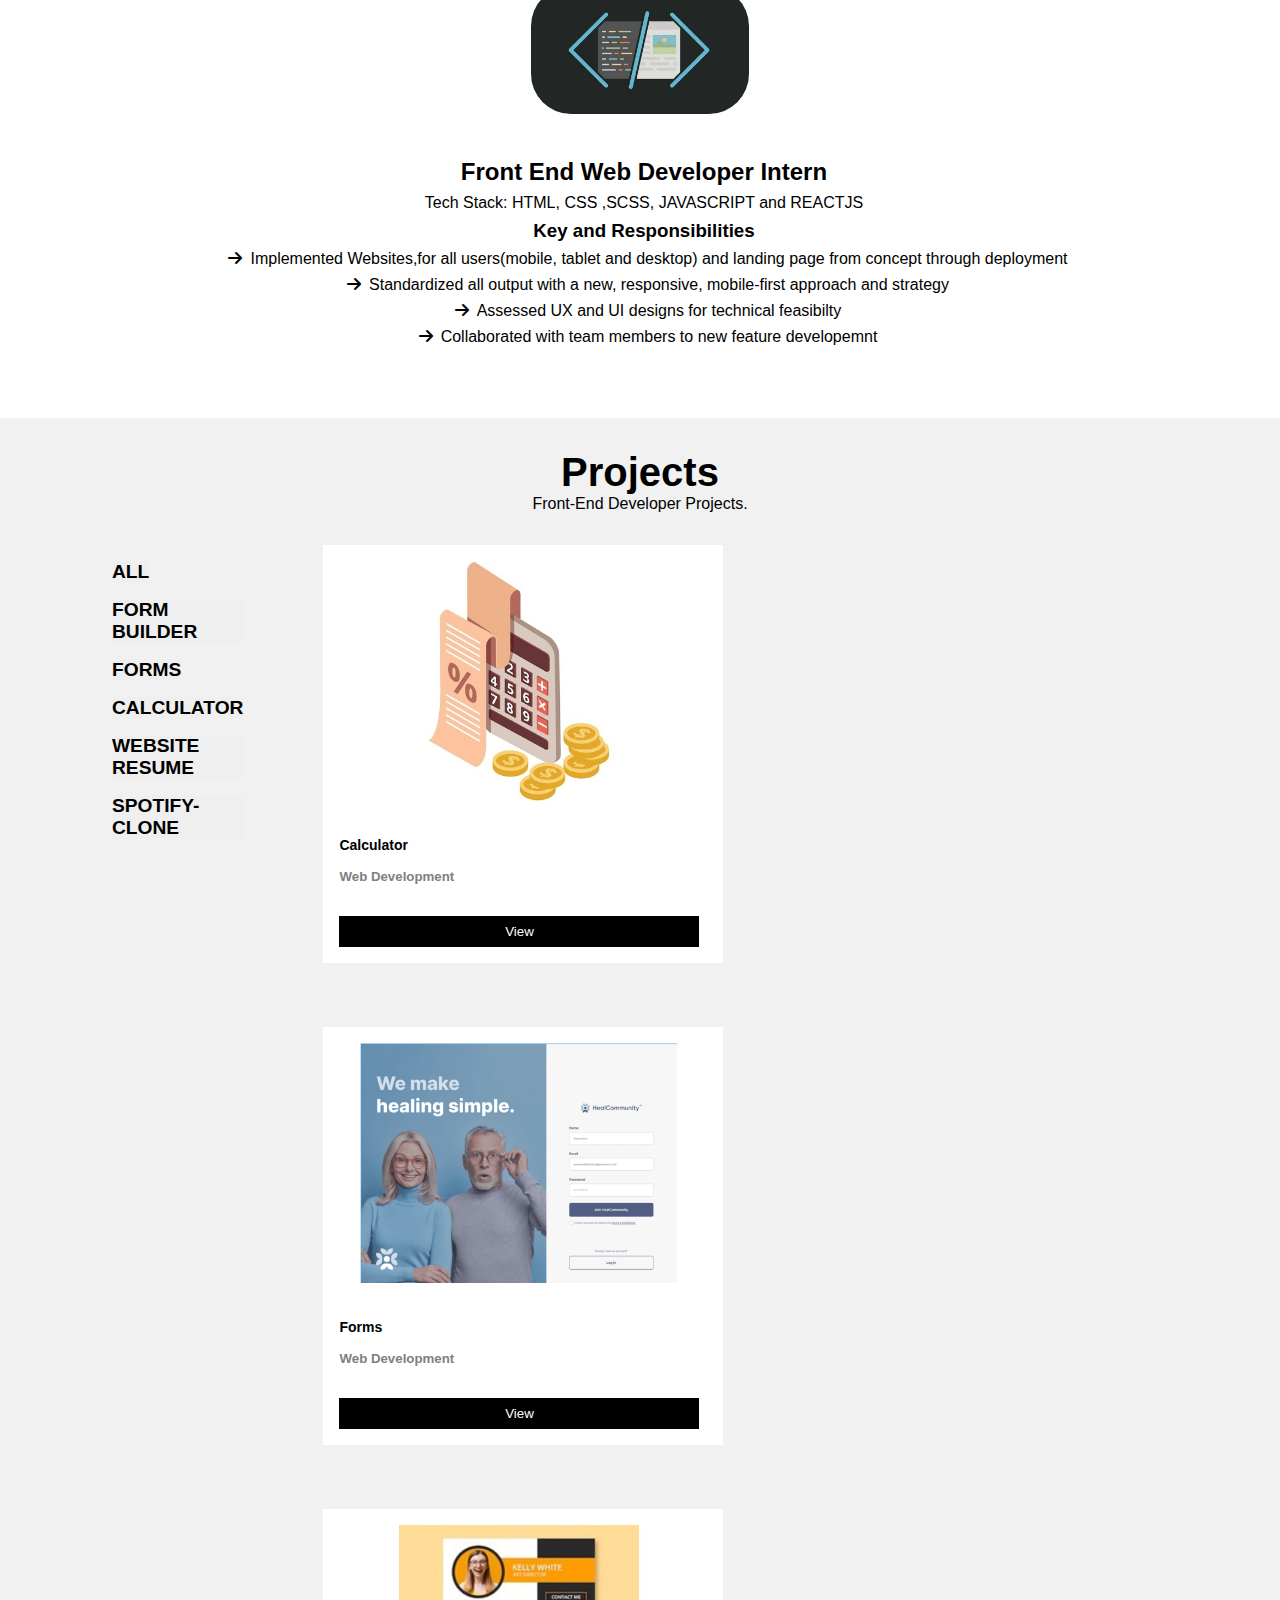
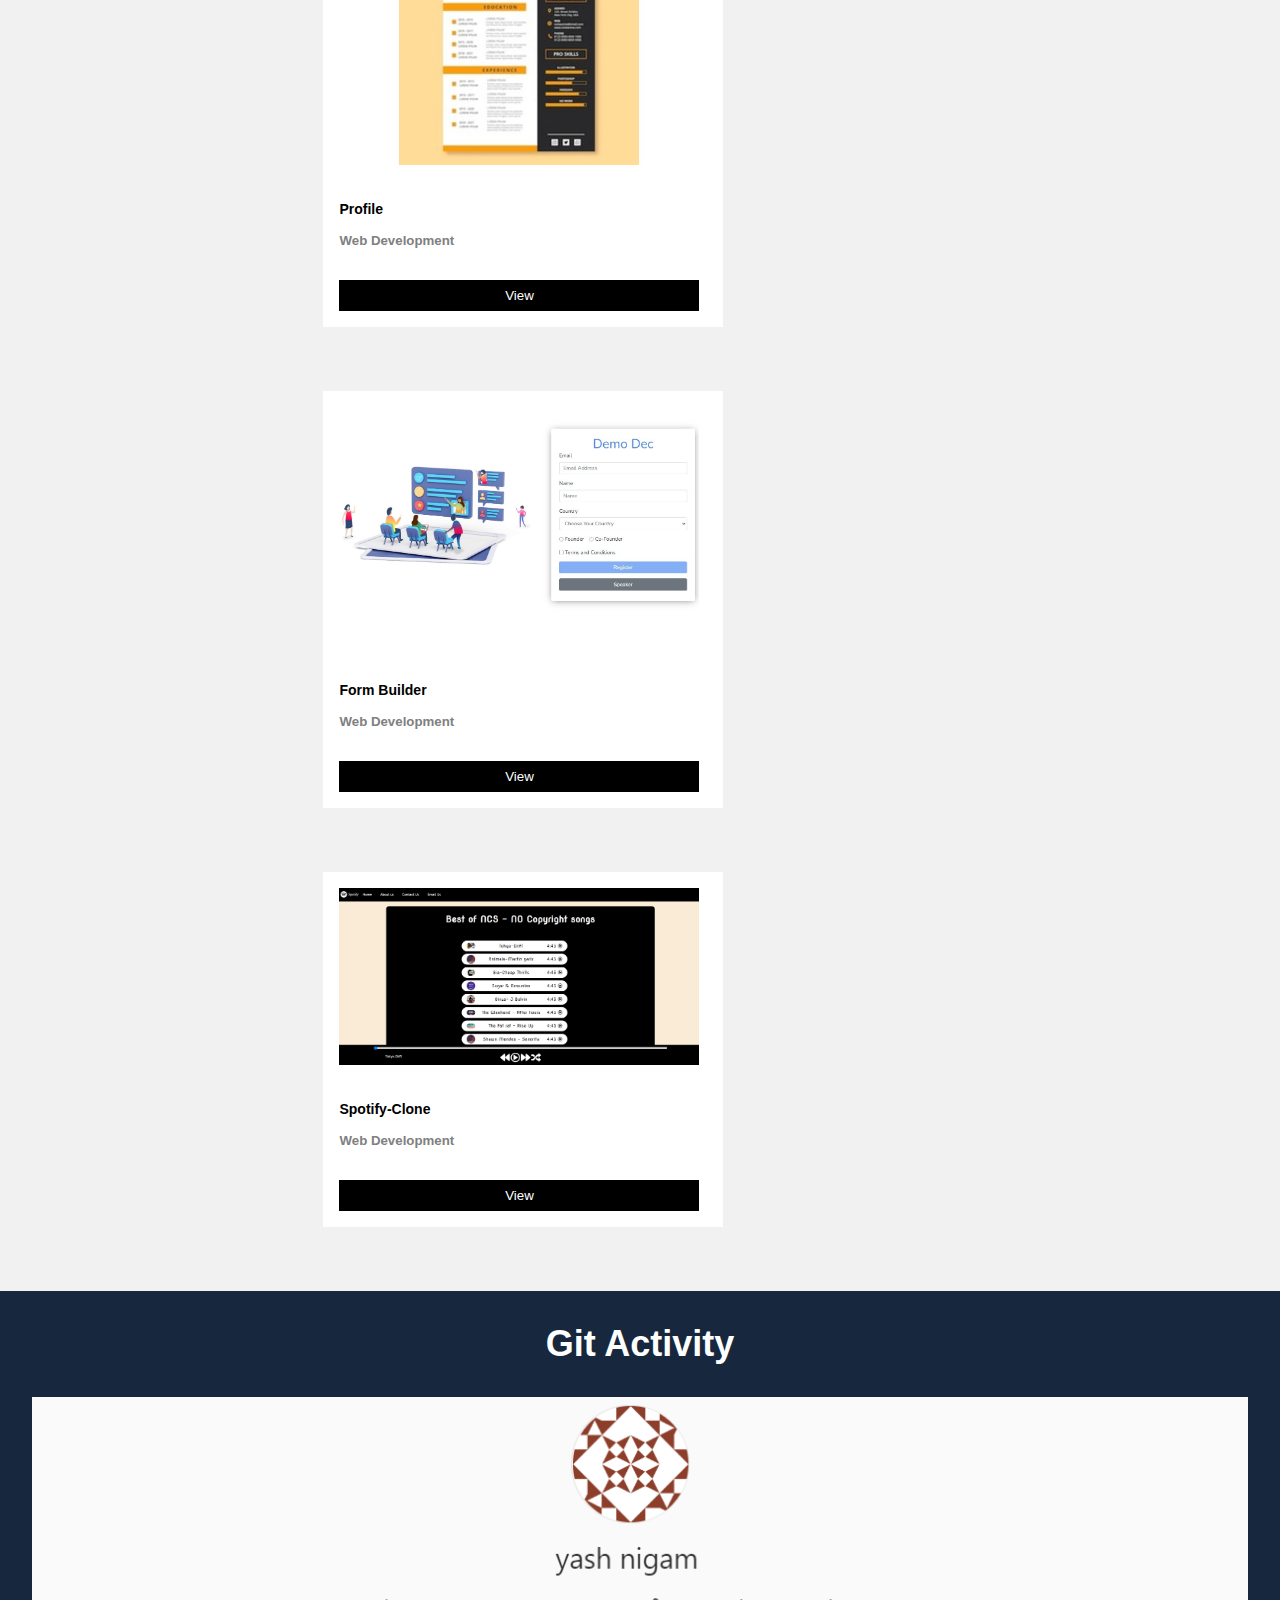
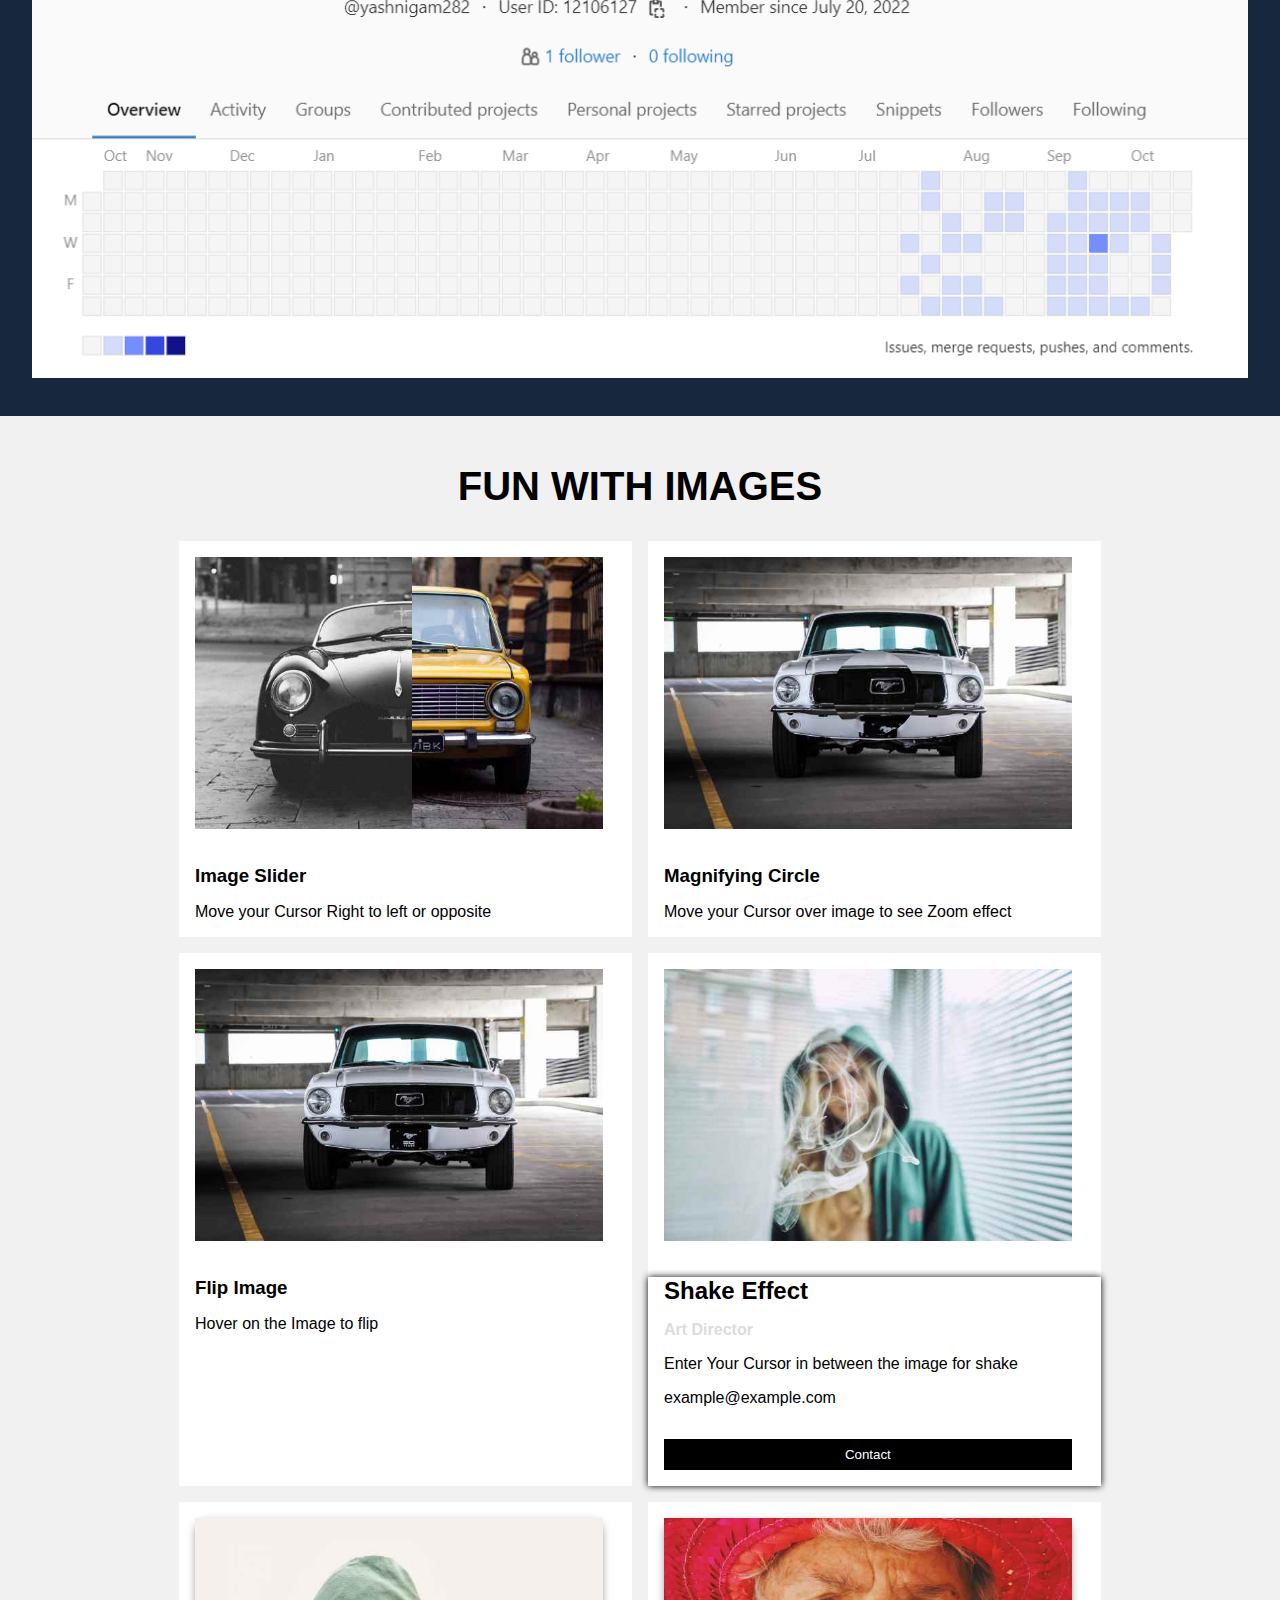
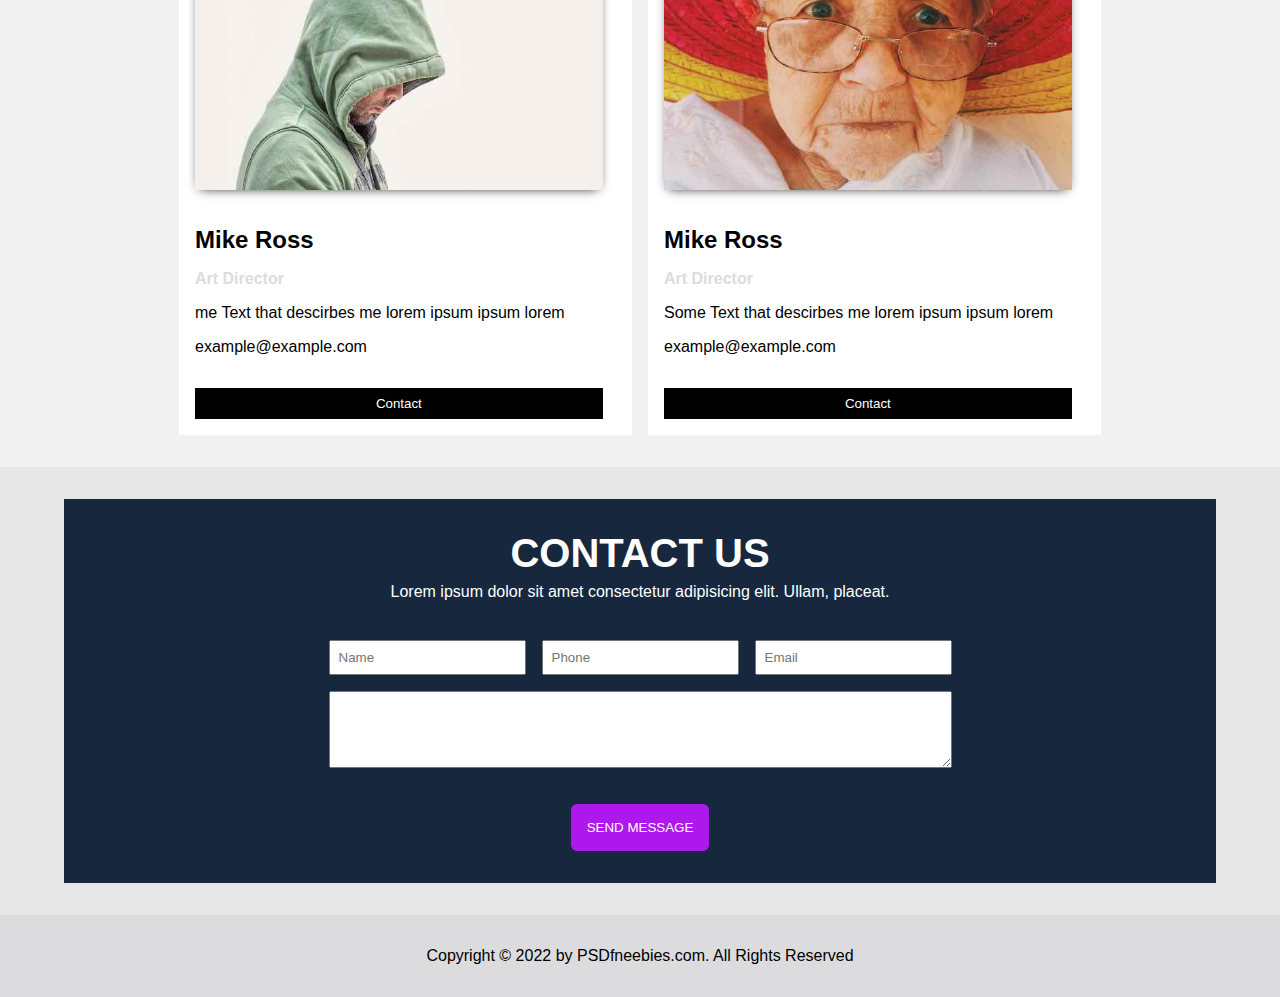
==== commit 6401d3ad: "some changes made in style" ====
--- a/index.html
+++ b/index.html
@@ -46,8 +46,7 @@
                         <span> YASH</span><br>
                         NIGAM
                     </h1>
-                    <span class="intro"> I HAVE MORE THAN 3 MONTHS OF EXPERIENCE</span>
-                    <input type="button" value="DOWNLOAD CV">
+                    <a href="assets/Resume_Yash Nigam.pdf" download><input type="button" value="DOWNLOAD CV" ></a>
                 </div>
             </section>
             <section class="portfolio container" id="portfolio">
@@ -104,64 +103,34 @@
                     <div><i class="fa-solid fa-envelope"></i></div>
                     <div>
                         <h2>Email Address</h2>
-                        <span> yashnigam282@gmail.com</span>
+                        <span>yashnigam282@gmail.com</span>
                     </div>
                 </div>
             </section>
             <section class="porfolio__services container" id="porfolio__services">
                 <div class="services__title">
-                    <h1>OUR SERVICES</h1>
-                    <h4>Lorem, ipsum dolor sit amet consectetur adipisicing elit. Distinctio, libero.</h4>
+                    <h1>Experience</h1>
+                    <h4>Front End - Web Development</h4>
                 </div>
                 <div class="services">
-                    <div class="services-icons">
-                        <div class="icon"><i class="fa-solid fa-gear"></i></div>
-                        <h3>BEST SERVICES</h3>
-                        <p>Lorem ipsum dolor sit amet consectetur adipisicing elit. Eligendi explicabo laborum ducimus
-                            dolor nihil? Consectetur voluptas ipsum blanditiis atque ea!</p>
-                    </div>
-                    <div class="services-icons">
-                        <div class="icon"><i class="fa-solid fa-gears"></i></div>
-                        <h3>BEST SERVICES</h3>
-                        <p>Lorem ipsum dolor sit amet consectetur adipisicing elit. Eligendi explicabo laborum ducimus
-                            dolor nihil? Consectetur voluptas ipsum blanditiis atque ea!</p>
-                    </div>
-                    <div class="services-icons">
-                        <div class="icon"><i class="fa-solid fa-link"></i></div>
-                        <h3>BEST SERVICES</h3>
-                        <p>Lorem ipsum dolor sit amet consectetur adipisicing elit. Eligendi explicabo laborum ducimus
-                            dolor nihil? Consectetur voluptas ipsum blanditiis atque ea!</p>
-                    </div>
-                    <div class="services-icons">
-                        <div class="icon"><i class="fa-solid fa-rocket"></i></div>
-                        <h3>BEST SERVICES</h3>
-                        <p>Lorem ipsum dolor sit amet consectetur adipisicing elit. Eligendi explicabo laborum ducimus
-                            dolor nihil? Consectetur voluptas ipsum blanditiis atque ea!</p>
-                    </div>
-                    <div class="services-icons">
-                        <div class="icon"><i class="fa-solid fa-plug"></i></div>
-                        <h3>BEST SERVICES</h3>
-                        <p>Lorem ipsum dolor sit amet consectetur adipisicing elit. Eligendi explicabo laborum ducimus
-                            dolor nihil? Consectetur voluptas ipsum blanditiis atque ea!</p>
-                    </div>
-                    <div class="services-icons">
-                        <div class="icon"><i class="fa-solid fa-lightbulb"></i></div>
-                        <h3>BEST SERVICES</h3>
-                        <p>Lorem ipsum dolor sit amet consectetur adipisicing elit. Eligendi explicabo laborum ducimus
-                            dolor nihil? Consectetur voluptas ipsum blanditiis atque ea!</p>
-                    </div>
-                </div>
-            </section>
-            <section class="portfolio__git-activity">
-                <div class="testimonials-image">
-                    <div class="testimonials-heading">
-                        <h2>Git Activity</h2>
-                        <picture>
-                            <img src="assets/git status.png" alt="git-status">
-                        </picture>
-                    </div>
-                </div>
-            </section>
+                    <div class="experience-img">
+                        <img src="assets/fdf.webp" alt="developer">
+                    </div>
+                    <div class="experience-info">
+                        <h2>Front End Web Developer Intern</h2>
+                        <p>Tech Stack: HTML, CSS ,SCSS, JAVASCRIPT and REACTJS</p>
+                        <h3>Key and Responsibilities</h3>
+                        <ul>
+                            <li><i class="fa-solid fa-arrow-right"></i>Implemented Websites,for all users(mobile, tablet and desktop) and landing page from
+                                concept through deployment</li>
+                            <li><i class="fa-solid fa-arrow-right"></i>Standardized all output with a new, responsive, mobile-first approach and strategy</li>
+                            <li><i class="fa-solid fa-arrow-right"></i>Assessed UX and UI designs for technical feasibilty</li>
+                            <li><i class="fa-solid fa-arrow-right"></i>Collaborated with team members to new feature developemnt</li>
+                        </ul>
+                    </div>   
+                </div>
+            </section>
+            
             <section class="portfolio__project container" id="portfolio__port">
                 <h2>Projects</h2>
                 <h4>Front-End Developer Projects.</h4>
@@ -220,71 +189,19 @@
                     </div>
                 </div>
             </section>
-            <section class="portfolio__experience container" id="portfolio__experience">
-                <div class="experience-title">
-                    <h2>EDUCATION</h2>
-                    <h4>Lorem ipsum dolor sit amet consectetur adipisicing elit.</h4>
-                </div>
-                <div class="personal-advisor">
-                    <div class="advisor new">
-                        <div class="advisor__title two">
-                            <h3>Front-End Developer Training</h3>
-                            <span>2022-2022</span>
-                        </div>
-                        <div class="advisor__detail-new">
-                            <p>Lorem ipsum dolor sit amet consectetur adipisicing elit. Minus, labore. Reiciendis,
-                                placeat quae fugit, similique, repudiandae accusantium natus modi ipsam mollitia iste
-                                eligendi sapiente rem? Qui fuga nisi voluptatum nostrum! Soluta illum numquam molestiae
-                                iste veniam error possimus perferendis voluptatem molestias mollitia quo itaque fugiat
-                                inventore quod, natus assumenda rem?</p>
-                        </div>
-                    </div>
-                    <div class="advisor">
-                        <div class="advisor__title">
-                            <h3>Bachelor of Technology</h3>
-                            <span>2018-2022</span>
-                        </div>
-                        <div class="advisor__detail">
-                            <p>Lorem ipsum dolor sit amet consectetur adipisicing elit. Minus, labore. Reiciendis,
-                                placeat quae fugit, similique, repudiandae accusantium natus modi ipsam mollitia iste
-                                eligendi sapiente rem? Qui fuga nisi voluptatum nostrum! Soluta illum numquam molestiae
-                                iste veniam error possimus perferendis voluptatem molestias mollitia quo itaque fugiat
-                                inventore quod, natus assumenda rem?</p>
-                        </div>
-                    </div>
-                    <div class="advisor new">
-                        <div class="advisor__title two">
-                            <h3>Secondary Education</h3>
-                            <span>2017-2018</span>
-                        </div>
-                        <div class="advisor__detail-new ">
-                            <p>Lorem ipsum dolor sit amet consectetur adipisicing elit. Minus, labore. Reiciendis,
-                                placeat quae fugit, similique, repudiandae accusantium natus modi ipsam mollitia iste
-                                eligendi sapiente rem? Qui fuga nisi voluptatum nostrum! Soluta illum numquam molestiae
-                                iste veniam error possimus perferendis voluptatem molestias mollitia quo itaque fugiat
-                                inventore quod, natus assumenda rem?</p>
-                        </div>
-                    </div>
-                    <div class="advisor">
-                        <div class="advisor__title">
-                            <h3>Higher Education</h3>
-                            <span>2015-2016</span>
-                        </div>
-                        <div class="advisor__detail">
-                            <p>Lorem ipsum dolor sit amet consectetur adipisicing elit. Minus, labore. Reiciendis,
-                                placeat quae fugit, similique, repudiandae accusantium natus modi ipsam mollitia iste
-                                eligendi sapiente rem? Qui fuga nisi voluptatum nostrum! Soluta illum numquam molestiae
-                                iste veniam error possimus perferendis voluptatem molestias mollitia quo itaque fugiat
-                                inventore quod, natus assumenda rem?</p>
-                        </div>
-                    </div>
-
+            <section class="portfolio__git-activity">
+                <div class="testimonials-image">
+                    <div class="testimonials-heading">
+                        <h2>Git Activity</h2>
+                        <picture>
+                            <img src="assets/git status.png" alt="git-status">
+                        </picture>
+                    </div>
                 </div>
             </section>
             <section class="portfolio__images container" id="portfolio__blog">
                 <div class="images-heading">
                     <h2>FUN WITH IMAGES</h1>
-                        <span>Lorem ipsum, dolor sit amet consectetur adipisicing elit. Consequuntur, saepe.</span>
                 </div>
                 <div class="portfolio-cards">
                     <div class="portfolio-card ecommerce-card sliding_div fun-image">
--- a/style/style.css
+++ b/style/style.css
@@ -82,6 +82,7 @@
   background-size: cover;
   max-width: 100%;
   background-repeat: no-repeat;
+  min-height: 87vh;
   display: flex;
   justify-content: center;
   align-items: center;
@@ -144,16 +145,32 @@
     font-size: 3rem;
   }
 }
+@media screen and (max-width: 820px) {
+  .container main .main__cover .cover__heading h1 {
+    font-size: 7rem;
+  }
+  .container main .main__cover .cover__heading h1 span {
+    font-size: 8rem;
+  }
+  .container main .main__cover .cover__heading h3 {
+    font-size: 6rem;
+  }
+}
 @media screen and (max-width: 540px) {
   .container main .main__cover .cover__heading h3,
 .container main .main__cover .cover__heading .intro,
 .container main .main__cover .cover__heading h1 span,
 .container main .main__cover .cover__heading h1 {
-    font-size: 0.9rem;
+    font-size: 2.5rem;
   }
   .container main .main__cover .cover__heading input {
     padding: 0.5rem;
-    font-size: 12px;
+    font-size: 8px;
+    margin-top: 0.4rem;
+  }
+  .container main .main__cover .cover__heading h1,
+.container main .main__cover .cover__heading h1 span {
+    font-size: 3.4rem;
   }
 }
 .container main .portfolio {
@@ -249,6 +266,19 @@
     opacity: 1;
   }
 }
+@media screen and (max-width: 540px) {
+  .container main .portfolio .portfolio__intro p {
+    line-height: 20px;
+    text-align: revert;
+  }
+  .container main .portfolio .portfolio__intro h2 {
+    font-size: 2rem;
+  }
+  .container main .portfolio .portfolio__skills .skills .skill-sec .seek-bars {
+    width: 100%;
+    left: 0;
+  }
+}
 .container main .portfolio__contact-details {
   background-color: #dcdcde;
   color: black;
@@ -281,34 +311,34 @@
 }
 .container main .porfolio__services .services {
   display: flex;
-  flex-wrap: wrap;
-  justify-content: center;
+  flex-direction: column;
+  align-items: center;
   gap: 2.5rem;
   padding: 2rem;
 }
-.container main .porfolio__services .services .services-icons {
-  display: flex;
-  justify-content: center;
-  align-items: center;
-  max-width: 400px;
-  flex-direction: column;
-  gap: 1rem;
-}
-.container main .porfolio__services .services .services-icons p {
-  line-height: 32px;
-}
-.container main .porfolio__services .services .services-icons .icon {
-  height: 4rem;
-  width: 4rem;
-  background-color: #d812a7;
-  color: white;
-  border-radius: 50%;
-  display: flex;
-  justify-content: center;
-  align-items: center;
-}
-.container main .porfolio__services .services .services-icons .icon i {
-  font-size: 2.5rem;
+.container main .porfolio__services .services .experience-img {
+  width: 40%;
+}
+.container main .porfolio__services .services .experience-img img {
+  width: 50%;
+  border-radius: 2.5rem;
+}
+.container main .porfolio__services .services .experience-info {
+  text-align: center;
+}
+.container main .porfolio__services .services .experience-info h2,
+.container main .porfolio__services .services .experience-info h3,
+.container main .porfolio__services .services .experience-info p,
+.container main .porfolio__services .services .experience-info ul,
+.container main .porfolio__services .services .experience-info li {
+  margin-left: 0.5rem;
+  margin-bottom: 0.5rem;
+}
+.container main .porfolio__services .services .experience-info ul {
+  list-style: none;
+}
+.container main .porfolio__services .services .experience-info ul li i {
+  margin-right: 0.5rem;
 }
 .container main .portfolio__git-activity {
   background-color: #16273e;
@@ -392,6 +422,12 @@
   max-width: 90%;
   margin: 1rem;
 }
+@media screen and (max-width: 1260px) {
+  .container main .portfolio__project .project-menu .project-cards .project__card {
+    gap: 2rem;
+    max-width: 340px;
+  }
+}
 .container main .portfolio__experience {
   background-color: #ff0073;
   color: white;
@@ -406,23 +442,18 @@
 }
 .container main .portfolio__experience .personal-advisor .advisor {
   display: flex;
+  justify-content: space-around;
   padding: 2rem;
   gap: 5rem;
 }
 .container main .portfolio__experience .personal-advisor .advisor .advisor__title {
-  position: relative;
-}
-.container main .portfolio__experience .personal-advisor .advisor .advisor__title::after {
-  position: absolute;
-  content: "";
-  width: 1rem;
-  height: 4rem;
-  background-color: white;
-  top: 0;
-  left: 7.6rem;
-}
-.container main .portfolio__experience .personal-advisor .advisor .two::after {
-  left: -3rem;
+  width: 30%;
+}
+.container main .portfolio__experience .personal-advisor .advisor .deco {
+  width: 1%;
+  height: 14%;
+  background-color: #fff;
+  position: absolute;
 }
 .container main .portfolio__experience .personal-advisor .advisor .advisor__detail {
   text-align: initial;
@@ -460,6 +491,7 @@
 .container main .portfolio__images .portfolio-cards {
   display: flex;
   flex-wrap: wrap;
+  justify-content: center;
   margin-top: 2rem;
   gap: 1rem;
 }
@@ -711,6 +743,9 @@
   html .container header nav {
     flex-wrap: wrap !important;
   }
+  html .container main .main__cover {
+    min-height: 95vh;
+  }
   html .container main .portfolio__contact-details {
     align-items: center;
     flex-direction: column;
